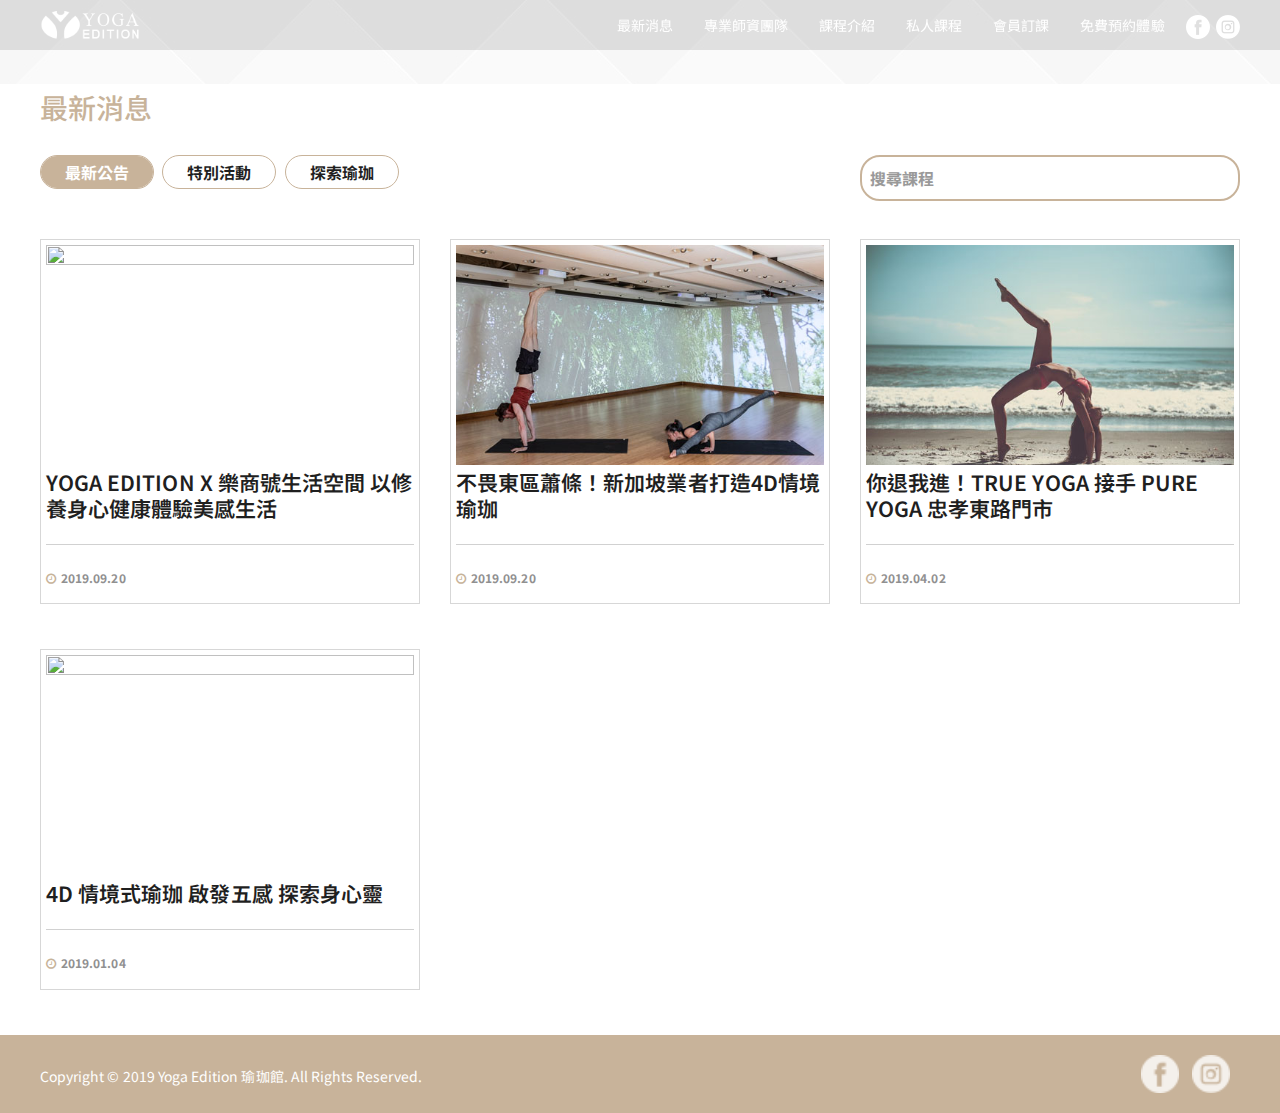
==== news/list/index.html @ 35616627 "fix search bar" ====
<!DOCTYPE html>
<html lang="en-US">
<head>
    <meta http-equiv="Content-Type" content="text/html; charset=UTF-8" />
    <meta name="viewport" content="width=device-width, initial-scale=1, maximum-scale=1, user-scalable=0" />

    <meta property="og:url" content="http://www.truespa.com.tw/News/Detail/1" />
    <meta property="og:type" content="website" />
    <meta property="og:title" content="YOGA EDITION X 樂商號生活空間 以修養身心健康體驗美感生活" />
    <meta property="og:description" />
    <meta property="og:image" content="http://www.truespa.com.tw/Content/images//news/2019121817482008066.jpg" />


    <title>Yoga Edition 瑜珈館</title>
    <link rel="shortcut icon" href="/Content/images//sys/2019110101322596518.png">
    <link href="https://fonts.googleapis.com/css?family=Noto+Sans+TC&display=swap&subset=chinese-traditional" rel="stylesheet">
    <link rel='stylesheet' href='/css/settings.css' type='text/css' media='all' />
    <link rel='stylesheet' href='/css/font-awesome.min.css' type='text/css' media='all' />
    <link rel='stylesheet' href='http://fonts.googleapis.com/css?family=Muli' type='text/css' media='all' />
    <link rel='stylesheet' href='http://fonts.googleapis.com/css?family=Montserrat' type='text/css' media='all' />
    <link rel='stylesheet' href='/css/elegant-icon.css' type='text/css' media='all' />
    <link rel='stylesheet' href='/css/section.css' type='text/css' media='all' />
    <link rel='stylesheet' href='/css/style.css' type='text/css' media='all' />

    <link href="/css/yago.css" rel="stylesheet" />
    <link rel='stylesheet' href='/css/shop.css' type='text/css' media='all' />
    <link rel='stylesheet' href='/css/preloader.css' type='text/css' media='all' />
    <link rel='stylesheet' href='/css/magnific-popup.css' type='text/css' media='all' />
    <link rel='stylesheet' href='/css/skin-selector.css' type='text/css' media='all' />

    <link rel='stylesheet' href='/css/style3.css' type='text/css' media='all' />

    

    <!-- HTML5 Shim and Respond.js IE8 support of HTML5 elements and media queries -->
    <!-- WARNING: Respond.js doesn't work if you view the page via file:// -->
    <!--[if lt IE 9]>
        <script src="https://oss.maxcdn.com/html5shiv/3.7.2/html5shiv.min.js"></script>
        <script src="https://oss.maxcdn.com/respond/1.4.2/respond.min.js"></script>
    <![endif]-->

    <script src="/Scripts/jquery-3.4.1.min.js"></script>
</head>

<body data-spy="scroll">

    <div id="preloader">
        <img class="preloader__logo" src="/Content/images//sys/logo.png" alt="" />
        <div class="preloader__progress">
            <svg width="60px" height="60px" viewBox="0 0 80 80" xmlns="http://www.w3.org/2000/svg">
                <path class="preloader__progress-circlebg" fill="none" stroke="#dddddd" stroke-width="4" stroke-linecap="round" d="M40,10C57.351,10,71,23.649,71,40.5S57.351,71,40.5,71 S10,57.351,10,40.5S23.649,10,40.5,10z" />
                <path id='preloader__progress-circle' fill="none" stroke="#C7B399" stroke-width="4" stroke-linecap="round" stroke-dashoffset="192.61" stroke-dasharray="192.61 192.61" d="M40,10C57.351,10,71,23.649,71,40.5S57.351,71,40.5,71 S10,57.351,10,40.5S23.649,10,40.5,10z" />
            </svg>
        </div>
    </div>



    <div id="wrapper" class="wide-wrap">
        <header id="header" class="header-container header-type-classic header-navbar-classic header-absolute header-transparent" style="">
            <div class="navbar-container">
                <div class="navbar navbar-default navbar-scroll-fixed">
                    <div class="navbar-default-wrap">
                        <div class="container">
                            <div class="navbar-wrap">
                                <div class="navbar-header">
                                    <button data-target=".primary-navbar-collapse" data-toggle="collapse" type="button" class="navbar-toggle" style="margin-top: 10px;margin-bottom:auto">
                                        <span class="sr-only">Toggle navigation</span>
                                        <span class="icon-bar bar-top"></span>
                                        <span class="icon-bar bar-middle"></span>
                                        <span class="icon-bar bar-bottom"></span>
                                    </button>

                                    <a class="navbar-brand" href="/">
                                        <img class="logo" src="/images/logo-white-small.png">
                                        <img class="logo-fixed" src="/images/logo-fixed.png">
                                        <img class="logo-mobile" src="/Content/images//sys/logo.png">
                                    </a>
                                </div>
                                <nav class="collapse navbar-collapse primary-navbar-collapse">
                                    <ul class="nav navbar-nav primary-nav">

                                                <li class="menu-item-has-children dropdown ">
                                                    <a alt="最新消息" class="dropdown-hover active">
                                                        <span class="underline">最新消息</span>

                                                            <span class="caret"></span>

                                                    </a>

                                                        <ul class="dropdown-menu">

                                                                <li>
                                                                    <a class="active" alt="最新公告" href="/News/List/54">最新公告</a>
                                                                </li>
                                                                <li>
                                                                    <a class="" alt="特別活動" href="/News/List/55">特別活動</a>
                                                                </li>
                                                                <li>
                                                                    <a class="" alt="探索瑜珈" href="/News/List/56">探索瑜珈</a>
                                                                </li>

                                                        </ul>


                                                </li>
                                                <li class="menu-item-has-children dropdown ">
                                                    <a alt="專業師資團隊" href="/Author/List" class="dropdown-hover ">
                                                        <span class="underline">專業師資團隊</span>


                                                    </a>



                                                </li>
                                                <li class="menu-item-has-children dropdown ">
                                                    <a alt="課程介紹" class="dropdown-hover ">
                                                        <span class="underline">課程介紹</span>

                                                            <span class="caret"></span>

                                                    </a>

                                                        <ul class="dropdown-menu">

                                                                <li>
                                                                    <a class="" alt="課程總覽" href="/Home/Course">課程總覽</a>
                                                                </li>
                                                                <li>
                                                                    <a class="" alt="課程內容" href="/Course/List">課程內容</a>
                                                                </li>
                                                                <li>
                                                                    <a class="" alt="課程表" href="/Home/Class">課程表</a>
                                                                </li>
                                                                <li>
                                                                    <a class="" alt="預約教學" href="/Home/Reservation">預約教學</a>
                                                                </li>
                                                                <li>
                                                                    <a class="" alt="Q&amp;A" href="/Home/QA">Q&amp;A</a>
                                                                </li>

                                                        </ul>


                                                </li>
                                                <li class="menu-item-has-children dropdown ">
                                                    <a alt="私人課程" class="dropdown-hover ">
                                                        <span class="underline">私人課程</span>

                                                            <span class="caret"></span>

                                                    </a>

                                                        <ul class="dropdown-menu">

                                                                <li>
                                                                    <a class="" alt="一對一私人課程" href="/Activity/List/58">一對一私人課程</a>
                                                                </li>
                                                                <li>
                                                                    <a class="" alt="主題小團課" href="/Activity/List/59">主題小團課</a>
                                                                </li>

                                                        </ul>


                                                </li>
                                                <li class="menu-item-has-children dropdown ">
                                                    <a alt="會員訂課" href="https://www.trueclassbooking.com.tw/member/login.aspx" class="dropdown-hover ">
                                                        <span class="underline">會員訂課</span>


                                                    </a>



                                                </li>
                                                <li class="menu-item-has-children dropdown ">
                                                    <a alt="免費預約體驗" href="/Home/Contact" class="dropdown-hover ">
                                                        <span class="underline">免費預約體驗</span>


                                                    </a>



                                                </li>


                                        <li class="hidden-xs">
                                            <a href="https://www.facebook.com/YOGAEDITION.taiwan/" title="Facebook" target="_blank">
                                                <div class="icondiv">
                                                    <img id="fb_icon" src="/images/fb-icon.png" />

                                                    <span>
                                                        <img src="/images/fb-icon-hover.png" />
                                                    </span>
                                                </div>

                                            </a>

                                        </li>


                                        <li class="hidden-xs">

                                            <a href="https://www.instagram.com/yoga.edition/?hl=zh-tw" target="_blank">
                                                <div class="icondiv">
                                                    <img id="ig_icon" src="/images/ig-icon.png" />

                                                    <span>
                                                        <img src="/images/ig-icon-hover.png" />
                                                    </span>
                                                </div>
                                            </a>
                                        </li>


                                    </ul>
                                </nav>
                            </div>
                        </div>
                    </div>

                </div>
            </div>
        </header>

            <div class="heading-container  heading-mobile" style="height:auto;">
                <div class="heading-standar">
                    <div class="heading-wrap">
                        <div class="container">
                            <div class="page-title">
                                <h1></h1>
                            </div>
                        </div>
                        <div class="page-breadcrumb" style="padding:0px 0">
                            <div class="container">
                                
                            </div>
                        </div>
                    </div>
                </div>
            </div>



        

<style>
    .posts .entry-title {
        font-size: 1.5em;
    }
</style>

<div class="content-container no-padding">
    <div class="container">
        <div class="row">
            <div class="main-wrap">
                <div class="main-content">
                    <div class="portfolio portfolio-style-one masonry gap" data-paginate="no" data-layout="masonry" data-masonry-column="3">

                        <div class="container">
                            <div class="row">
                                <div class="column col-md-12">
                                    <p class="class-p"> 最新消息</p>
                                </div>
                            </div>
                        </div>

                        
                        <div class="portfolio-filter row">
                            <div class="column col-md-8">
                                <div class="filter-action filter-action-center no-sorting">
                                    <ul data-filter-key="filter">
                                        <li>
                                            <a href="javascript:void(0);" data-id="54" data-click="gid" class="selected">最新公告</a>
                                        </li>
                                        <li>
                                            <a href="javascript:void(0);" data-id="55" data-click="gid">特別活動</a>
                                        </li>
                                        <li>
                                            <a href="javascript:void(0);" data-id="56" data-click="gid">探索瑜珈</a>
                                        </li>

                                    </ul>
                                </div>
                            </div>
                            <div class="column col-md-4">
                                <form>
                                    <input name="kw" type="search" class="class-search" style="width:100%" placeholder="搜尋課程" autocomplete="off" />
                                </form>
                            </div>
                        </div>


                        <div class="container">

                            
                            <div class="posts">
                                <div class="posts-wrap posts-layout-grid">



                                    <div class="row" id="loadPage">


                                    

                                        <article class="col-md-4 col-sm-6 hentry">
                                            <div class="hentry-wrap news-list">
                                                <div class="entry-featured news-line ">
                                                    <a href="/News/Detail/1">
                                                        <img width="500" height="300" src="/Content/images//news/2019121817482008066.jpg" alt="">
                                                    </a>
                                                </div>
                                                <div class="entry-info news-line">
                                                    <div class="entry-header">
                                                        <h2 class="entry-title">
                                                            <a href="/News/Detail/1">YOGA EDITION X 樂商號生活空間 以修養身心健康體驗美感生活</a>
                                                        </h2>
                                                        <hr>
                                                        <div class="entry-meta">

                                                            <span class="meta-date">
                                                                <time datetime="2019.09.20"><i class="fa fa-clock-o"></i>2019.09.20</time>
                                                            </span>

                                                        </div>
                                                    </div>

                                                </div>
                                            </div>
                                        </article>

                                    

                                        <article class="col-md-4 col-sm-6 hentry">
                                            <div class="hentry-wrap news-list">
                                                <div class="entry-featured news-line ">
                                                    <a href="/News/Detail/2">
                                                        <img width="500" height="300" src="/Content/images//news/2019101607471816914.jpg" alt="">
                                                    </a>
                                                </div>
                                                <div class="entry-info news-line">
                                                    <div class="entry-header">
                                                        <h2 class="entry-title">
                                                            <a href="/News/Detail/2">不畏東區蕭條！新加坡業者打造4D情境瑜珈</a>
                                                        </h2>
                                                        <hr>
                                                        <div class="entry-meta">

                                                            <span class="meta-date">
                                                                <time datetime="2019.09.20"><i class="fa fa-clock-o"></i>2019.09.20</time>
                                                            </span>

                                                        </div>
                                                    </div>

                                                </div>
                                            </div>
                                        </article>

                                    

                                        <article class="col-md-4 col-sm-6 hentry">
                                            <div class="hentry-wrap news-list">
                                                <div class="entry-featured news-line ">
                                                    <a href="/News/Detail/3">
                                                        <img width="500" height="300" src="/Content/images//news/2019101607474453611.jpg" alt="">
                                                    </a>
                                                </div>
                                                <div class="entry-info news-line">
                                                    <div class="entry-header">
                                                        <h2 class="entry-title">
                                                            <a href="/News/Detail/3">你退我進！TRUE YOGA 接手 PURE YOGA 忠孝東路門市</a>
                                                        </h2>
                                                        <hr>
                                                        <div class="entry-meta">

                                                            <span class="meta-date">
                                                                <time datetime="2019.04.02"><i class="fa fa-clock-o"></i>2019.04.02</time>
                                                            </span>

                                                        </div>
                                                    </div>

                                                </div>
                                            </div>
                                        </article>

                                    

                                        <article class="col-md-4 col-sm-6 hentry">
                                            <div class="hentry-wrap news-list">
                                                <div class="entry-featured news-line ">
                                                    <a href="/News/Detail/5">
                                                        <img width="500" height="300" src="/Content/images//news/2019103121463042236.jpg" alt="">
                                                    </a>
                                                </div>
                                                <div class="entry-info news-line">
                                                    <div class="entry-header">
                                                        <h2 class="entry-title">
                                                            <a href="/News/Detail/5">4D 情境式瑜珈 啟發五感 探索身心靈</a>
                                                        </h2>
                                                        <hr>
                                                        <div class="entry-meta">

                                                            <span class="meta-date">
                                                                <time datetime="2019.01.04"><i class="fa fa-clock-o"></i>2019.01.04</time>
                                                            </span>

                                                        </div>
                                                    </div>

                                                </div>
                                            </div>
                                        </article>

                                    </div>

                                    <div id="template" style="display:none;">

                                        <article class="col-md-4 col-sm-6 hentry">
                                            <div class="hentry-wrap news-list">
                                                <div class="entry-featured news-line ">
                                                    <a href="{url}">
                                                        <img width="500" height="300" src="{img}" alt="">
                                                    </a>
                                                </div>
                                                <div class="entry-info news-line">
                                                    <div class="entry-header">
                                                        <h2 class="entry-title">
                                                            <a href="{url}">{title}</a>
                                                        </h2>
                                                        <hr>
                                                        <div class="entry-meta">

                                                            <span class="meta-date">
                                                                <time datetime="{date}"><i class="fa fa-clock-o"></i>{date}</time>
                                                            </span>

                                                        </div>
                                                    </div>

                                                </div>
                                            </div>
                                        </article>

                                    </div>


                                </div>


                            </div>
                        </div>


                    </div>
                </div>
            </div>
        </div>
    </div>
</div>

<script>
    var page = 0;
    var gid = '54';
    var kw = '';

    $('a[data-click]').on('click', function () {

        var id = $(this).attr('data-id');
        var click = $(this).attr('data-click');


        switch (click) { case 'gid': gid = id; break; default: return false; }

        page = 0;
        $('#loadPage').html('');
        LoadNext();

        //$('a[data-name=' + name + ']').removeClass("active");
        //$(this).addClass('active');

    })

    $('input[name="kw"]').keyup(function ()
    {
        kw = $(this).val();

        page = 0;
        $('#loadPage').html('');
        LoadNext();

    })


    $(function () {


        if (gid) {
            $('[data-id=' + gid + ']').addClass('selected');
        }

        LoadNext();
    })

    $(window).scroll(function () {
        var h = $(document).height() - $(window).scrollTop() - $(window).height();
        if (h < 300) { LoadNext(); }
    });




    function LoadNext() {
        page++;

        $.post('/News/List/54', { page: page, id: gid, kw : kw }, function (result) {

            var temp = $('#template').html();

            var num = result.num;
            if (num > 0) {

                var data = result.data;
                for (var item in data) {



                    var html = temp;

                    html = html.replace(/{url}/g, data[item].URL);
                    html = html.replace(/{title}/g, data[item].title);
                    html = html.replace(/{img}/g, data[item].img);
                    html = html.replace(/{date}/g, data[item].DATE);

                    $('#loadPage').append(html);
                }
            }

        })
    }

</script>


            <footer id="footer" class="footer">
                <div class="footer-info">
                    <div class="container">
                        <div class="footer-info-wrap">
                            <div class="row">

                                <div class="col-sm-9 hidden-xs">
                                    <div class="copyright">Copyright &#169; 2019 Yoga Edition 瑜珈館. All Rights Reserved.</div>
                                </div>


                                <div class="col-xs-12 hidden-sm hidden-md hidden-lg">
                                    <div class="copyright">Copyright &#169; 2019 Yoga Edition 瑜珈館<br />All Rights Reserved.</div>
                                </div>

                                <div class="col-sm-3">
                                    <div class="footer-info-text text-right">
    
                                        <div class="social-widget-wrap social-widget-outlined">
                                            <a href="https://www.facebook.com/YOGAEDITION.taiwan/" title="Facebook" target="_blank">
                                                <img src="/images/fb-icon.png" />
                                            </a>
    
                                            <a href="https://www.instagram.com/yoga.edition/?hl=zh-tw" title="Instagram" target="_blank">
                                                <img src="/images/ig-icon.png" />
                                            </a>
    
                                        </div>
    
                                    </div>
                                </div>
                            </div>
                        </div>
                    </div>
                </div>
            </footer>
    </div>

    <a href="#" class="go-to-top"><i class="fa fa-angle-up"></i></a>

    <div class="sitesao-preview__loading">
        <div class="sitesao-preview__loading__animation"><i></i><i></i><i></i><i></i></div>
    </div>

    <script type='text/javascript' src='/js/libs/jquery.js'></script>
    <script type='text/javascript' src='/js/libs/jquery-migrate.min.js'></script>
    <script type='text/javascript' src='/js/libs/jquery.themepunch.tools.min.js'></script>
    <script type='text/javascript' src='/js/libs/jquery.themepunch.revolution.min.js'></script>
    <script type='text/javascript' src='/js/libs/preloader.min.js'></script>

    <script type='text/javascript' src='/js/libs/easing.min.js'></script>
    <script type='text/javascript' src='/js/libs/imagesloaded.pkgd.min.js'></script>
    <script type='text/javascript' src='/js/libs/bootstrap.min.js'></script>
    <script type='text/javascript' src='/js/libs/superfish-1.7.4.min.js'></script>
    <script type='text/javascript' src='/js/libs/jquery.appear.min.js'></script>

    <script type='text/javascript' src='/js/libs/jquery.touchSwipe.min.js'></script>
    <script type='text/javascript' src='/js/libs/jquery.carouFredSel.min.js'></script>
    <script type='text/javascript' src='/js/libs/isotope.pkgd.min.js'></script>
    <script type='text/javascript' src='/js/libs/jquery.magnific-popup.min.js'></script>
    <script type='text/javascript' src='/js/libs/jquery.countTo.min.js'></script>

    <script type='text/javascript' src='/js/skin-selector.js'></script>

    <script type='text/javascript' src='/js/script.js'></script>
    <script type="text/javascript">
        /******************************************
           -  PREPARE PLACEHOLDER FOR SLIDER   -
        ******************************************/

        var setREVStartSize = function () {
            var tpopt = new Object();
            tpopt.startwidth = 1170;
            tpopt.startheight = 500;
            tpopt.container = jQuery('#revslider');
            tpopt.fullScreen = "on";
            tpopt.forceFullWidth = "on";

            tpopt.container.closest(".rev_slider_wrapper").css({ height: tpopt.container.height() }); tpopt.width = parseInt(tpopt.container.width(), 0); tpopt.height = parseInt(tpopt.container.height(), 0); tpopt.bw = tpopt.width / tpopt.startwidth; tpopt.bh = tpopt.height / tpopt.startheight; if (tpopt.bh > tpopt.bw) tpopt.bh = tpopt.bw; if (tpopt.bh < tpopt.bw) tpopt.bw = tpopt.bh; if (tpopt.bw < tpopt.bh) tpopt.bh = tpopt.bw; if (tpopt.bh > 1) { tpopt.bw = 1; tpopt.bh = 1 } if (tpopt.bw > 1) { tpopt.bw = 1; tpopt.bh = 1 } tpopt.height = Math.round(tpopt.startheight * (tpopt.width / tpopt.startwidth)); if (tpopt.height > tpopt.startheight && tpopt.autoHeight != "on") tpopt.height = tpopt.startheight; if (tpopt.fullScreen == "on") { tpopt.height = tpopt.bw * tpopt.startheight; var cow = tpopt.container.parent().width(); var coh = jQuery(window).height(); if (tpopt.fullScreenOffsetContainer != undefined) { try { var offcontainers = tpopt.fullScreenOffsetContainer.split(","); jQuery.each(offcontainers, function (e, t) { coh = coh - jQuery(t).outerHeight(true); if (coh < tpopt.minFullScreenHeight) coh = tpopt.minFullScreenHeight }) } catch (e) { } } tpopt.container.parent().height(coh); tpopt.container.height(coh); tpopt.container.closest(".rev_slider_wrapper").height(coh); tpopt.container.closest(".forcefullwidth_wrapper_tp_banner").find(".tp-fullwidth-forcer").height(coh); tpopt.container.css({ height: "100%" }); tpopt.height = coh; } else { tpopt.container.height(tpopt.height); tpopt.container.closest(".rev_slider_wrapper").height(tpopt.height); tpopt.container.closest(".forcefullwidth_wrapper_tp_banner").find(".tp-fullwidth-forcer").height(tpopt.height); }
        };

        /* CALL PLACEHOLDER */
        setREVStartSize();


        var tpj = jQuery;
        tpj.noConflict();
        var revapi9;

        tpj(document).ready(function () {

            if (tpj('#revslider').revolution == undefined) {

                revslider_showDoubleJqueryError('#revslider');
            } else {

                revapi9 = tpj('#revslider').show().revolution(
                    {
                        dottedOverlay: "none",
                        delay: 10000,
                        startwidth: 1170,
                        startheight: 500,
                        hideThumbs: 200,

                        thumbWidth: 100,
                        thumbHeight: 50,
                        thumbAmount: 2,


                        simplifyAll: "off",

                        navigationType: "bullet",
                        navigationArrows: "solo",
                        navigationStyle: "preview5",

                        touchenabled: "on",
                        onHoverStop: "off",
                        nextSlideOnWindowFocus: "off",

                        swipe_threshold: 0.7,
                        swipe_min_touches: 1,
                        drag_block_vertical: false,

                        parallax: "mouse",
                        parallaxBgFreeze: "on",
                        parallaxLevels: [7, 4, 3, 2, 5, 4, 3, 2, 1, 0],


                        keyboardNavigation: "off",

                        navigationHAlign: "center",
                        navigationVAlign: "bottom",
                        navigationHOffset: 0,
                        navigationVOffset: 20,

                        soloArrowLeftHalign: "left",
                        soloArrowLeftValign: "center",
                        soloArrowLeftHOffset: 20,
                        soloArrowLeftVOffset: 0,

                        soloArrowRightHalign: "right",
                        soloArrowRightValign: "center",
                        soloArrowRightHOffset: 20,
                        soloArrowRightVOffset: 0,

                        shadow: 0,
                        fullWidth: "off",
                        fullScreen: "on",

                        spinner: "spinner3",

                        stopLoop: "off",
                        stopAfterLoops: -1,
                        stopAtSlide: -1,

                        shuffle: "off",


                        //forceFullWidth: "on",
                        fullScreenAlignForce: "off",
                        minFullScreenHeight: "400",

                        hideThumbsOnMobile: "off",
                        hideNavDelayOnMobile: 1500,
                        hideBulletsOnMobile: "off",
                        hideArrowsOnMobile: "off",
                        hideThumbsUnderResolution: 0,

                        fullScreenOffsetContainer: ".headerwrap, .headertopwrap",
                        fullScreenOffset: "",
                        hideSliderAtLimit: 0,
                        hideCaptionAtLimit: 0,
                        hideAllCaptionAtLilmit: 0,
                        startWithSlide: 0
                    });



            }
        });   /*ready*/
    </script>



</body>
</html>
---- css/settings.css ----
/*-----------------------------------------------------------------------------

	-	Revolution Slider 4.1 Captions -

		Screen Stylesheet

version:   	1.4.5
date:      	27/11/13
author:		themepunch
email:     	info@themepunch.com
website:   	http://www.themepunch.com
-----------------------------------------------------------------------------*/
.W100 {
    width: 100%;
}

.W50 {
    width: 50%;
    display: inline-block;
}

.W1200 {
    max-width: 1200px;
    width: 100%;
    margin-left: auto;
    margin-right: auto;
}

.W1000 {
    max-width: 1000px;
    width: 100%;
    margin-left: auto;
    margin-right: auto;
}

.f_gold {
    color: #c9b39a;
}

.f_grey {
    color: #9e9e9e;
}

.f_purple {
    color: #a880a2;
}

.f_white {
    color: #fff;
}

.f14 {
    font-size: 14px;
}

.f16 {
    font-size: 16px;
}

.f18 {
    font-size: 18px !important;
}

.f24 {
    font-size: 24px;
}

.f40 {
    font-size: 40px;
}

.poF {
    position: fixed;
}

.tr {
    margin-bottom: 20px;
}

.tr .th{
    width: 120px;
    display: inline-block;
}

.tr .td{
    width: calc(100% - 140px);
    display: inline-block;
}

.t_center {
    text-align: center;
}

.t_left {
    text-align: left;
}

.pc{
    display: inline-block;
}

.mb{
    display: none;
}

.pb20 {
    padding-bottom: 20px;
}

.subTitle {
    color: #c9b39a;
    line-height: 25px;
    font-size: 23px;
    padding-bottom: 10px;
}

.subTitle:before {
    content: '';
    display: inline-block;
    width: 4px;
    height: 25px;
    background-color: #c9b39a;
    float: left;
    margin-right: 10px;
    letter-spacing: 1px;
}

@media (max-width: 768px) {
    

}

@media (max-width: 599px) {
    .f14 {
        font-size: 14px;
    }
    
    .f18 {
        font-size: 16px !important;
    }
    
    .f24 {
        font-size: 20px;
    }
    
    .f40 {
        font-size: 22px;
    }
    .tr .th{
        width: 100px;
        display: inline-block;
    }
    
    .tr .td{
        width: calc(100% - 105px);
        display: inline-block;
    }
    .pc{
        display: none;
    }
    
    .mb{
        display: inline-block;
    }
}

/*************************
	-	CAPTIONS	-
**************************/

.tp-static-layers {
    position: absolute;
    z-index: 505;
    top: 0px;
    left: 0px
}

.tp-hide-revslider, .tp-caption.tp-hidden-caption {
    visibility: hidden !important;
    display: none !important
}


.tp-caption {
    z-index: 1;
    white-space: nowrap
}

.tp-caption-demo .tp-caption {
    position: relative !important;
    display: inline-block;
    margin-bottom: 10px;
    margin-right: 20px !important
}


.tp-caption.whitedivider3px {
    color: #000000;
    text-shadow: none;
    background-color: rgb(255, 255, 255);
    background-color: rgba(255, 255, 255, 1);
    text-decoration: none;
    min-width: 408px;
    min-height: 3px;
    background-position: initial initial;
    background-repeat: initial initial;
    border-width: 0px;
    border-color: #000000;
    border-style: none;
}


.tp-caption.finewide_large_white {
    color: #ffffff;
    text-shadow: none;
    font-size: 60px;
    line-height: 60px;
    font-weight: 300;
    font-family: 'Noto Sans TC', sans-serif;
    background-color: transparent;
    text-decoration: none;
    text-transform: uppercase;
    letter-spacing: 8px;
    border-width: 0px;
    border-color: rgb(0, 0, 0);
    border-style: none;
}

.tp-caption.whitedivider3px {
    color: #000000;
    text-shadow: none;
    background-color: rgb(255, 255, 255);
    background-color: rgba(255, 255, 255, 1);
    text-decoration: none;
    font-size: 0px;
    line-height: 0;
    min-width: 468px;
    min-height: 3px;
    border-width: 0px;
    border-color: rgb(0, 0, 0);
    border-style: none;
}

.tp-caption.finewide_medium_white {
    color: #ffffff;
    text-shadow: none;
    font-size: 37px;
    line-height: 37px;
    font-weight: 300;
    font-family: 'Noto Sans TC', sans-serif;
    background-color: transparent;
    text-decoration: none;
    text-transform: uppercase;
    letter-spacing: 5px;
    border-width: 0px;
    border-color: rgb(0, 0, 0);
    border-style: none;
}

.tp-caption.boldwide_small_white {
    font-size: 25px;
    line-height: 25px;
    font-weight: 800;
    font-family: 'Noto Sans TC', sans-serif;
    color: rgb(255, 255, 255);
    text-decoration: none;
    background-color: transparent;
    text-shadow: none;
    text-transform: uppercase;
    letter-spacing: 5px;
    border-width: 0px;
    border-color: rgb(0, 0, 0);
    border-style: none;
}

.tp-caption.whitedivider3px_vertical {
    color: #000000;
    text-shadow: none;
    background-color: rgb(255, 255, 255);
    background-color: rgba(255, 255, 255, 1);
    text-decoration: none;
    font-size: 0px;
    line-height: 0;
    min-width: 3px;
    min-height: 130px;
    border-width: 0px;
    border-color: rgb(0, 0, 0);
    border-style: none;
}

.tp-caption.finewide_small_white {
    color: #ffffff;
    text-shadow: none;
    font-size: 25px;
    line-height: 25px;
    font-weight: 300;
    font-family: 'Noto Sans TC', sans-serif;
    background-color: transparent;
    text-decoration: none;
    text-transform: uppercase;
    letter-spacing: 5px;
    border-width: 0px;
    border-color: rgb(0, 0, 0);
    border-style: none;
}

.tp-caption.finewide_verysmall_white_mw {
    font-size: 13px;
    line-height: 25px;
    font-weight: 400;
    font-family: 'Noto Sans TC', sans-serif;
    color: #ffffff;
    text-decoration: none;
    background-color: transparent;
    text-shadow: none;
    text-transform: uppercase;
    letter-spacing: 5px;
    max-width: 470px;
    white-space: normal !important;
    border-width: 0px;
    border-color: rgb(0, 0, 0);
    border-style: none;
}

.tp-caption.lightgrey_divider {
    text-decoration: none;
    background-color: rgb(235, 235, 235);
    background-color: rgba(235, 235, 235, 1);
    width: 370px;
    height: 3px;
    background-position: initial initial;
    background-repeat: initial initial;
    border-width: 0px;
    border-color: rgb(34, 34, 34);
    border-style: none;
}

.tp-caption.finewide_large_white {
    color: #FFF;
    text-shadow: none;
    font-size: 60px;
    line-height: 60px;
    font-weight: 300;
    font-family: 'Noto Sans TC', sans-serif;
    background-color: rgba(0, 0, 0, 0);
    text-decoration: none;
    text-transform: uppercase;
    letter-spacing: 8px;
    border-width: 0px;
    border-color: #000;
    border-style: none;
}

.tp-caption.finewide_medium_white {
    color: #FFF;
    text-shadow: none;
    font-size: 34px;
    line-height: 34px;
    font-weight: 300;
    font-family: 'Noto Sans TC', sans-serif;
    background-color: rgba(0, 0, 0, 0);
    text-decoration: none;
    text-transform: uppercase;
    letter-spacing: 5px;
    border-width: 0px;
    border-color: #000;
    border-style: none;
}

.tp-caption.huge_red {
    position: absolute;
    color: rgb(223,75,107);
    font-weight: 400;
    font-size: 150px;
    line-height: 130px;
    font-family: 'Noto Sans TC', sans-serif;
    margin: 0px;
    border-width: 0px;
    border-style: none;
    white-space: nowrap;
    background-color: rgb(45,49,54);
    padding: 0px;
}

.tp-caption.middle_yellow {
    position: absolute;
    color: rgb(251,213,114);
    font-weight: 600;
    font-size: 50px;
    line-height: 50px;
    font-family: 'Noto Sans TC', sans-serif;
    margin: 0px;
    border-width: 0px;
    border-style: none;
    white-space: nowrap;
}

.tp-caption.huge_thin_yellow {
    position: absolute;
    color: rgb(251,213,114);
    font-weight: 300;
    font-size: 90px;
    line-height: 90px;
    font-family: 'Noto Sans TC', sans-serif;
    margin: 0px;
    letter-spacing: 20px;
    border-width: 0px;
    border-style: none;
    white-space: nowrap;
}

.tp-caption.big_dark {
    position: absolute;
    color: #333;
    font-weight: 700;
    font-size: 70px;
    line-height: 70px;
    font-family: 'Noto Sans TC', sans-serif;
    margin: 0px;
    border-width: 0px;
    border-style: none;
    white-space: nowrap;
}

.tp-caption.medium_dark {
    position: absolute;
    color: #333;
    font-weight: 300;
    font-size: 40px;
    line-height: 40px;
    font-family: 'Noto Sans TC', sans-serif;
    margin: 0px;
    letter-spacing: 5px;
    border-width: 0px;
    border-style: none;
    white-space: nowrap;
}


.tp-caption.medium_grey {
    position: absolute;
    color: #fff;
    text-shadow: 0px 2px 5px rgba(0, 0, 0, 0.5);
    font-weight: 700;
    font-size: 20px;
    line-height: 20px;
    font-family: 'Noto Sans TC', sans-serif;
    padding: 2px 4px;
    margin: 0px;
    border-width: 0px;
    border-style: none;
    background-color: #888;
    white-space: nowrap;
}

.tp-caption.small_text {
    position: absolute;
    color: #fff;
    text-shadow: 0px 2px 5px rgba(0, 0, 0, 0.5);
    font-weight: 700;
    font-size: 14px;
    line-height: 20px;
    font-family: 'Noto Sans TC', sans-serif;
    margin: 0px;
    border-width: 0px;
    border-style: none;
    white-space: nowrap;
}

.tp-caption.medium_text {
    position: absolute;
    color: #fff;
    text-shadow: 0px 2px 5px rgba(0, 0, 0, 0.5);
    font-weight: 700;
    font-size: 20px;
    line-height: 20px;
    font-family: 'Noto Sans TC', sans-serif;
    margin: 0px;
    border-width: 0px;
    border-style: none;
    white-space: nowrap;
}


.tp-caption.large_bold_white_25 {
    font-size: 55px;
    line-height: 65px;
    font-weight: 700;
    font-family: 'Noto Sans TC', sans-serif;
    color: #fff;
    text-decoration: none;
    background-color: transparent;
    text-align: center;
    text-shadow: #000 0px 5px 10px;
    border-width: 0px;
    border-color: rgb(255, 255, 255);
    border-style: none;
}

.tp-caption.medium_text_shadow {
    font-size: 25px;
    line-height: 25px;
    font-weight: 600;
    font-family: 'Noto Sans TC', sans-serif;
    color: #fff;
    text-decoration: none;
    background-color: transparent;
    text-align: center;
    text-shadow: #000 0px 5px 10px;
    border-width: 0px;
    border-color: rgb(255, 255, 255);
    border-style: none;
}

.tp-caption.large_text {
    position: absolute;
    color: #fff;
    text-shadow: 0px 2px 5px rgba(0, 0, 0, 0.5);
    font-weight: 700;
    font-size: 40px;
    line-height: 40px;
    font-family: 'Noto Sans TC', sans-serif;
    margin: 0px;
    border-width: 0px;
    border-style: none;
    white-space: nowrap;
}

.tp-caption.medium_bold_grey {
    font-size: 30px;
    line-height: 30px;
    font-weight: 800;
    font-family: 'Noto Sans TC', sans-serif;
    color: rgb(102, 102, 102);
    text-decoration: none;
    background-color: transparent;
    text-shadow: none;
    margin: 0px;
    padding: 1px 4px 0px;
    border-width: 0px;
    border-color: rgb(255, 214, 88);
    border-style: none;
}

.tp-caption.very_large_text {
    position: absolute;
    color: #fff;
    text-shadow: 0px 2px 5px rgba(0, 0, 0, 0.5);
    font-weight: 700;
    font-size: 60px;
    line-height: 60px;
    font-family: 'Noto Sans TC', sans-serif;
    margin: 0px;
    border-width: 0px;
    border-style: none;
    white-space: nowrap;
    letter-spacing: -2px;
}

.tp-caption.very_big_white {
    position: absolute;
    color: #fff;
    text-shadow: none;
    font-weight: 800;
    font-size: 60px;
    line-height: 60px;
    font-family: 'Noto Sans TC', sans-serif;
    margin: 0px;
    border-width: 0px;
    border-style: none;
    white-space: nowrap;
    padding: 0px 4px;
    padding-top: 1px;
    background-color: #000;
}

.tp-caption.very_big_black {
    position: absolute;
    color: #000;
    text-shadow: none;
    font-weight: 700;
    font-size: 60px;
    line-height: 60px;
    font-family: 'Noto Sans TC', sans-serif;
    margin: 0px;
    border-width: 0px;
    border-style: none;
    white-space: nowrap;
    padding: 0px 4px;
    padding-top: 1px;
    background-color: #fff;
}

.tp-caption.modern_medium_fat {
    position: absolute;
    color: #000;
    text-shadow: none;
    font-weight: 800;
    font-size: 24px;
    line-height: 20px;
    font-family: 'Noto Sans TC', sans-serif;
    margin: 0px;
    border-width: 0px;
    border-style: none;
    white-space: nowrap;
}

.tp-caption.modern_medium_fat_white {
    position: absolute;
    color: #fff;
    text-shadow: none;
    font-weight: 800;
    font-size: 24px;
    line-height: 20px;
    font-family: 'Noto Sans TC', sans-serif;
    margin: 0px;
    border-width: 0px;
    border-style: none;
    white-space: nowrap;
}

.tp-caption.modern_medium_light {
    position: absolute;
    color: #000;
    text-shadow: none;
    font-weight: 300;
    font-size: 24px;
    line-height: 20px;
    font-family: 'Noto Sans TC', sans-serif;
    margin: 0px;
    border-width: 0px;
    border-style: none;
    white-space: nowrap;
}

.tp-caption.modern_big_bluebg {
    position: absolute;
    color: #fff;
    text-shadow: none;
    font-weight: 800;
    font-size: 30px;
    line-height: 36px;
    font-family: 'Noto Sans TC', sans-serif;
    padding: 3px 10px;
    margin: 0px;
    border-width: 0px;
    border-style: none;
    background-color: #4e5b6c;
    letter-spacing: 0;
}

.tp-caption.modern_big_redbg {
    position: absolute;
    color: #fff;
    text-shadow: none;
    font-weight: 300;
    font-size: 30px;
    line-height: 36px;
    font-family: 'Noto Sans TC', sans-serif;
    padding: 3px 10px;
    padding-top: 1px;
    margin: 0px;
    border-width: 0px;
    border-style: none;
    background-color: #de543e;
    letter-spacing: 0;
}

.tp-caption.modern_small_text_dark {
    position: absolute;
    color: #555;
    text-shadow: none;
    font-size: 14px;
    line-height: 22px;
    font-family: 'Noto Sans TC', sans-serif;
    margin: 0px;
    border-width: 0px;
    border-style: none;
    white-space: nowrap;
}

.tp-caption.boxshadow {
    -moz-box-shadow: 0px 0px 20px rgba(0, 0, 0, 0.5);
    -webkit-box-shadow: 0px 0px 20px rgba(0, 0, 0, 0.5);
    box-shadow: 0px 0px 20px rgba(0, 0, 0, 0.5);
}

.tp-caption.black {
    color: #000;
    text-shadow: none;
}

.tp-caption.noshadow {
    text-shadow: none;
}

.tp-caption a {
    color: #ff7302;
    text-shadow: none;
    -webkit-transition: all 0.2s ease-out;
    -moz-transition: all 0.2s ease-out;
    -o-transition: all 0.2s ease-out;
    -ms-transition: all 0.2s ease-out;
}

    .tp-caption a:hover {
        color: #ffa902;
    }

.tp-caption.thinheadline_dark {
    position: absolute;
    color: rgba(0,0,0,0.85);
    text-shadow: none;
    font-weight: 300;
    font-size: 30px;
    line-height: 30px;
    font-family: 'Noto Sans TC', sans-serif;
    background-color: transparent;
}

.tp-caption.thintext_dark {
    position: absolute;
    color: rgba(0,0,0,0.85);
    text-shadow: none;
    font-weight: 300;
    font-size: 16px;
    line-height: 26px;
    font-family: 'Noto Sans TC', sans-serif;
    background-color: transparent;
}

.tp-caption.medium_bg_red a {
    color: #fff;
    text-decoration: none;
}

    .tp-caption.medium_bg_red a:hover {
        color: #fff;
        text-decoration: underline;
    }

.tp-caption.smoothcircle {
    font-size: 30px;
    line-height: 75px;
    font-weight: 800;
    font-family: 'Noto Sans TC', sans-serif;
    color: rgb(255, 255, 255);
    text-decoration: none;
    background-color: rgb(0, 0, 0);
    background-color: rgba(0, 0, 0, 0.498039);
    padding: 50px 25px;
    text-align: center;
    border-radius: 500px 500px 500px 500px;
    border-width: 0px;
    border-color: rgb(0, 0, 0);
    border-style: none;
}

.tp-caption.largeblackbg {
    font-size: 50px;
    line-height: 70px;
    font-weight: 300;
    font-family: 'Noto Sans TC', sans-serif;
    color: rgb(255, 255, 255);
    text-decoration: none;
    background-color: rgb(0, 0, 0);
    padding: 0px 20px 5px;
    text-shadow: none;
    border-width: 0px;
    border-color: rgb(255, 255, 255);
    border-style: none;
}

.tp-caption.largepinkbg {
    position: absolute;
    color: #fff;
    text-shadow: none;
    font-weight: 300;
    font-size: 50px;
    line-height: 70px;
    font-family: 'Noto Sans TC', sans-serif;
    background-color: #db4360;
    padding: 0px 20px;
    -webkit-border-radius: 0px;
    -moz-border-radius: 0px;
    border-radius: 0px;
}

.tp-caption.largewhitebg {
    position: absolute;
    color: #000;
    text-shadow: none;
    font-weight: 300;
    font-size: 50px;
    line-height: 70px;
    font-family: 'Noto Sans TC', sans-serif;
    background-color: #fff;
    padding: 0px 20px;
    -webkit-border-radius: 0px;
    -moz-border-radius: 0px;
    border-radius: 0px;
}

.tp-caption.largegreenbg {
    position: absolute;
    color: #fff;
    text-shadow: none;
    font-weight: 300;
    font-size: 50px;
    line-height: 70px;
    font-family: 'Noto Sans TC', sans-serif;
    background-color: #67ae73;
    padding: 0px 20px;
    -webkit-border-radius: 0px;
    -moz-border-radius: 0px;
    border-radius: 0px;
}

.tp-caption.excerpt {
    font-size: 36px;
    line-height: 36px;
    font-weight: 700;
    font-family: 'Noto Sans TC', sans-serif;
    color: #ffffff;
    text-decoration: none;
    background-color: rgba(0, 0, 0, 1);
    text-shadow: none;
    margin: 0px;
    letter-spacing: -1.5px;
    padding: 1px 4px 0px 4px;
    width: 150px;
    white-space: normal !important;
    height: auto;
    border-width: 0px;
    border-color: rgb(255, 255, 255);
    border-style: none;
}

.tp-caption.large_bold_grey {
    font-size: 60px;
    line-height: 60px;
    font-weight: 800;
    font-family: 'Noto Sans TC', sans-serif;
    color: rgb(102, 102, 102);
    text-decoration: none;
    background-color: transparent;
    text-shadow: none;
    margin: 0px;
    padding: 1px 4px 0px;
    border-width: 0px;
    border-color: rgb(255, 214, 88);
    border-style: none;
}

.tp-caption.medium_thin_grey {
    font-size: 34px;
    line-height: 30px;
    font-weight: 300;
    font-family: 'Noto Sans TC', sans-serif;
    color: rgb(102, 102, 102);
    text-decoration: none;
    background-color: transparent;
    padding: 1px 4px 0px;
    text-shadow: none;
    margin: 0px;
    border-width: 0px;
    border-color: rgb(255, 214, 88);
    border-style: none;
}

.tp-caption.small_thin_grey {
    font-size: 18px;
    line-height: 26px;
    font-weight: 300;
    font-family: 'Noto Sans TC', sans-serif;
    color: rgb(117, 117, 117);
    text-decoration: none;
    background-color: transparent;
    padding: 1px 4px 0px;
    text-shadow: none;
    margin: 0px;
    border-width: 0px;
    border-color: rgb(255, 214, 88);
    border-style: none;
}

.tp-caption.lightgrey_divider {
    text-decoration: none;
    background-color: rgba(235, 235, 235, 1);
    width: 370px;
    height: 3px;
    background-position: initial initial;
    background-repeat: initial initial;
    border-width: 0px;
    border-color: rgb(34, 34, 34);
    border-style: none;
}

.tp-caption.large_bold_darkblue {
    font-size: 58px;
    line-height: 60px;
    font-weight: 800;
    font-family: 'Noto Sans TC', sans-serif;
    color: rgb(52, 73, 94);
    text-decoration: none;
    background-color: transparent;
    border-width: 0px;
    border-color: rgb(255, 214, 88);
    border-style: none;
}

.tp-caption.medium_bg_darkblue {
    font-size: 20px;
    line-height: 20px;
    font-weight: 800;
    font-family: 'Noto Sans TC', sans-serif;
    color: rgb(255, 255, 255);
    text-decoration: none;
    background-color: rgb(52, 73, 94);
    padding: 10px;
    border-width: 0px;
    border-color: rgb(255, 214, 88);
    border-style: none;
}

.tp-caption.medium_bold_red {
    font-size: 24px;
    line-height: 30px;
    font-weight: 800;
    font-family: 'Noto Sans TC', sans-serif;
    color: rgb(227, 58, 12);
    text-decoration: none;
    background-color: transparent;
    padding: 0px;
    border-width: 0px;
    border-color: rgb(255, 214, 88);
    border-style: none;
}

.tp-caption.medium_light_red {
    font-size: 21px;
    line-height: 26px;
    font-weight: 300;
    font-family: 'Noto Sans TC', sans-serif;
    color: rgb(227, 58, 12);
    text-decoration: none;
    background-color: transparent;
    padding: 0px;
    border-width: 0px;
    border-color: rgb(255, 214, 88);
    border-style: none;
}

.tp-caption.medium_bg_red {
    font-size: 20px;
    line-height: 20px;
    font-weight: 800;
    font-family: 'Noto Sans TC', sans-serif;
    color: rgb(255, 255, 255);
    text-decoration: none;
    background-color: rgb(227, 58, 12);
    padding: 10px;
    border-width: 0px;
    border-color: rgb(255, 214, 88);
    border-style: none;
}

.tp-caption.medium_bold_orange {
    font-size: 24px;
    line-height: 30px;
    font-weight: 800;
    font-family: 'Noto Sans TC', sans-serif;
    color: rgb(243, 156, 18);
    text-decoration: none;
    background-color: transparent;
    border-width: 0px;
    border-color: rgb(255, 214, 88);
    border-style: none;
}

.tp-caption.medium_bg_orange {
    font-size: 20px;
    line-height: 20px;
    font-weight: 800;
    font-family: 'Noto Sans TC', sans-serif;
    color: rgb(255, 255, 255);
    text-decoration: none;
    background-color: rgb(243, 156, 18);
    padding: 10px;
    border-width: 0px;
    border-color: rgb(255, 214, 88);
    border-style: none;
}

.tp-caption.grassfloor {
    text-decoration: none;
    background-color: rgba(160, 179, 151, 1);
    width: 4000px;
    height: 150px;
    border-width: 0px;
    border-color: rgb(34, 34, 34);
    border-style: none;
}

.tp-caption.large_bold_white {
    font-size: 58px;
    line-height: 60px;
    font-weight: 800;
    font-family: 'Noto Sans TC', sans-serif;
    color: rgb(255, 255, 255);
    text-decoration: none;
    background-color: transparent;
    border-width: 0px;
    border-color: rgb(255, 214, 88);
    border-style: none;
}

.tp-caption.medium_light_white {
    font-size: 30px;
    line-height: 36px;
    font-weight: 300;
    font-family: 'Noto Sans TC', sans-serif;
    color: rgb(255, 255, 255);
    text-decoration: none;
    background-color: transparent;
    padding: 0px;
    border-width: 0px;
    border-color: rgb(255, 214, 88);
    border-style: none;
}

.tp-caption.mediumlarge_light_white {
    font-size: 34px;
    line-height: 40px;
    font-weight: 300;
    font-family: 'Noto Sans TC', sans-serif;
    color: rgb(255, 255, 255);
    text-decoration: none;
    background-color: transparent;
    padding: 0px;
    border-width: 0px;
    border-color: rgb(255, 214, 88);
    border-style: none;
}

.tp-caption.mediumlarge_light_white_center {
    font-size: 34px;
    line-height: 40px;
    font-weight: 300;
    font-family: 'Noto Sans TC', sans-serif;
    color: #ffffff;
    text-decoration: none;
    background-color: transparent;
    padding: 0px 0px 0px 0px;
    text-align: center;
    border-width: 0px;
    border-color: rgb(255, 214, 88);
    border-style: none;
}

.tp-caption.medium_bg_asbestos {
    font-size: 20px;
    line-height: 20px;
    font-weight: 800;
    font-family: 'Noto Sans TC', sans-serif;
    color: rgb(255, 255, 255);
    text-decoration: none;
    background-color: rgb(127, 140, 141);
    padding: 10px;
    border-width: 0px;
    border-color: rgb(255, 214, 88);
    border-style: none;
}

.tp-caption.medium_light_black {
    font-size: 30px;
    line-height: 36px;
    font-weight: 300;
    font-family: 'Noto Sans TC', sans-serif;
    color: rgb(0, 0, 0);
    text-decoration: none;
    background-color: transparent;
    padding: 0px;
    border-width: 0px;
    border-color: rgb(255, 214, 88);
    border-style: none;
}

.tp-caption.large_bold_black {
    font-size: 58px;
    line-height: 60px;
    font-weight: 800;
    font-family: 'Noto Sans TC', sans-serif;
    color: rgb(0, 0, 0);
    text-decoration: none;
    background-color: transparent;
    border-width: 0px;
    border-color: rgb(255, 214, 88);
    border-style: none;
}

.tp-caption.mediumlarge_light_darkblue {
    font-size: 34px;
    line-height: 40px;
    font-weight: 300;
    font-family: 'Noto Sans TC', sans-serif;
    color: rgb(52, 73, 94);
    text-decoration: none;
    background-color: transparent;
    padding: 0px;
    border-width: 0px;
    border-color: rgb(255, 214, 88);
    border-style: none;
}

.tp-caption.small_light_white {
    font-size: 17px;
    line-height: 28px;
    font-weight: 300;
    font-family: 'Noto Sans TC', sans-serif;
    color: rgb(255, 255, 255);
    text-decoration: none;
    background-color: transparent;
    padding: 0px;
    border-width: 0px;
    border-color: rgb(255, 214, 88);
    border-style: none;
}

.tp-caption.roundedimage {
    border-width: 0px;
    border-color: rgb(34, 34, 34);
    border-style: none;
}

.tp-caption.large_bg_black {
    font-size: 40px;
    line-height: 40px;
    font-weight: 800;
    font-family: 'Noto Sans TC', sans-serif;
    color: rgb(255, 255, 255);
    text-decoration: none;
    background-color: rgb(0, 0, 0);
    padding: 10px 20px 15px;
    border-width: 0px;
    border-color: rgb(255, 214, 88);
    border-style: none;
}

.tp-caption.mediumwhitebg {
    font-size: 30px;
    line-height: 30px;
    font-weight: 300;
    font-family: 'Noto Sans TC', sans-serif;
    color: rgb(0, 0, 0);
    text-decoration: none;
    background-color: rgb(255, 255, 255);
    padding: 5px 15px 10px;
    text-shadow: none;
    border-width: 0px;
    border-color: rgb(0, 0, 0);
    border-style: none;
}

.tp-caption.medium_bg_orange_new1 {
    font-size: 20px;
    line-height: 20px;
    font-weight: 800;
    font-family: 'Noto Sans TC', sans-serif;
    color: rgb(255, 255, 255);
    text-decoration: none;
    background-color: rgb(243, 156, 18);
    padding: 10px;
    border-width: 0px;
    border-color: rgb(255, 214, 88);
    border-style: none;
}



.tp-caption.boxshadow {
    -moz-box-shadow: 0px 0px 20px rgba(0, 0, 0, 0.5);
    -webkit-box-shadow: 0px 0px 20px rgba(0, 0, 0, 0.5);
    box-shadow: 0px 0px 20px rgba(0, 0, 0, 0.5);
}

.tp-caption.black {
    color: #000;
    text-shadow: none;
    font-weight: 300;
    font-size: 19px;
    line-height: 19px;
    font-family: 'Noto Sans TC', sans-serif;
}

.tp-caption.noshadow {
    text-shadow: none;
}


.tp_inner_padding {
    box-sizing: border-box;
    -webkit-box-sizing: border-box;
    -moz-box-sizing: border-box;
    max-height: none !important;
}


/*.tp-caption			{	transform:none !important}*/


/*********************************
	-	SPECIAL TP CAPTIONS -
**********************************/
.tp-caption .frontcorner {
    width: 0;
    height: 0;
    border-left: 40px solid transparent;
    border-right: 0px solid transparent;
    border-top: 40px solid #00A8FF;
    position: absolute;
    left: -40px;
    top: 0px;
}

.tp-caption .backcorner {
    width: 0;
    height: 0;
    border-left: 0px solid transparent;
    border-right: 40px solid transparent;
    border-bottom: 40px solid #00A8FF;
    position: absolute;
    right: 0px;
    top: 0px;
}

.tp-caption .frontcornertop {
    width: 0;
    height: 0;
    border-left: 40px solid transparent;
    border-right: 0px solid transparent;
    border-bottom: 40px solid #00A8FF;
    position: absolute;
    left: -40px;
    top: 0px;
}

.tp-caption .backcornertop {
    width: 0;
    height: 0;
    border-left: 0px solid transparent;
    border-right: 40px solid transparent;
    border-top: 40px solid #00A8FF;
    position: absolute;
    right: 0px;
    top: 0px;
}


/***********************************************
	-	SPECIAL ALTERNATIVE IMAGE SETTINGS	-
***********************************************/

img.tp-slider-alternative-image {
    width: 100%;
    height: auto;
}

/******************************
	-	BUTTONS	-
*******************************/

.tp-simpleresponsive .button {
    padding: 6px 13px 5px;
    border-radius: 3px;
    -moz-border-radius: 3px;
    -webkit-border-radius: 3px;
    height: 30px;
    cursor: pointer;
    color: #fff !important;
    text-shadow: 0px 1px 1px rgba(0, 0, 0, 0.6) !important;
    font-size: 15px;
    line-height: 45px !important;
    background: url(../images/gradient/g30.png) repeat-x top;
    font-family: 'Noto Sans TC', sans-serif;
    font-weight: bold;
    letter-spacing: -1px;
}

    .tp-simpleresponsive .button.big {
        color: #fff;
        text-shadow: 0px 1px 1px rgba(0, 0, 0, 0.6);
        font-weight: bold;
        padding: 9px 20px;
        font-size: 19px;
        line-height: 57px !important;
        background: url(../images/gradient/g40.png) repeat-x top
    }


        .tp-simpleresponsive .purchase:hover,
        .tp-simpleresponsive .button:hover,
        .tp-simpleresponsive .button.big:hover {
            background-position: bottom, 15px 11px
        }



@media only screen and (min-width: 768px) and (max-width: 959px) {
}



@media only screen and (min-width: 480px) and (max-width: 767px) {
    .tp-simpleresponsive .button {
        padding: 4px 8px 3px;
        line-height: 25px !important;
        font-size: 11px !important;
        font-weight: normal;
    }

    .tp-simpleresponsive a.button {
        -webkit-transition: none;
        -moz-transition: none;
        -o-transition: none;
        -ms-transition: none;
    }
}

@media only screen and (min-width: 0px) and (max-width: 479px) {
    .tp-simpleresponsive .button {
        padding: 2px 5px 2px;
        line-height: 20px !important;
        font-size: 10px !important
    }

    .tp-simpleresponsive a.button {
        -webkit-transition: none;
        -moz-transition: none;
        -o-transition: none;
        -ms-transition: none;
    }
}





/*	BUTTON COLORS	*/



.tp-simpleresponsive .button.green, .tp-simpleresponsive .button:hover.green,
.tp-simpleresponsive .purchase.green, .tp-simpleresponsive .purchase:hover.green {
    background-color: #21a117;
    -webkit-box-shadow: 0px 3px 0px 0px #104d0b;
    -moz-box-shadow: 0px 3px 0px 0px #104d0b;
    box-shadow: 0px 3px 0px 0px #104d0b;
}


.tp-simpleresponsive .button.blue, .tp-simpleresponsive .button:hover.blue,
.tp-simpleresponsive .purchase.blue, .tp-simpleresponsive .purchase:hover.blue {
    background-color: #1d78cb;
    -webkit-box-shadow: 0px 3px 0px 0px #0f3e68;
    -moz-box-shadow: 0px 3px 0px 0px #0f3e68;
    box-shadow: 0px 3px 0px 0px #0f3e68
}


.tp-simpleresponsive .button.red, .tp-simpleresponsive .button:hover.red,
.tp-simpleresponsive .purchase.red, .tp-simpleresponsive .purchase:hover.red {
    background-color: #cb1d1d;
    -webkit-box-shadow: 0px 3px 0px 0px #7c1212;
    -moz-box-shadow: 0px 3px 0px 0px #7c1212;
    box-shadow: 0px 3px 0px 0px #7c1212
}

.tp-simpleresponsive .button.orange, .tp-simpleresponsive .button:hover.orange,
.tp-simpleresponsive .purchase.orange, .tp-simpleresponsive .purchase:hover.orange {
    background-color: #ff7700;
    -webkit-box-shadow: 0px 3px 0px 0px #a34c00;
    -moz-box-shadow: 0px 3px 0px 0px #a34c00;
    box-shadow: 0px 3px 0px 0px #a34c00
}

.tp-simpleresponsive .button.darkgrey, .tp-simpleresponsive .button.grey,
.tp-simpleresponsive .button:hover.darkgrey, .tp-simpleresponsive .button:hover.grey,
.tp-simpleresponsive .purchase.darkgrey, .tp-simpleresponsive .purchase:hover.darkgrey {
    background-color: #555;
    -webkit-box-shadow: 0px 3px 0px 0px #222;
    -moz-box-shadow: 0px 3px 0px 0px #222;
    box-shadow: 0px 3px 0px 0px #222
}

.tp-simpleresponsive .button.lightgrey, .tp-simpleresponsive .button:hover.lightgrey,
.tp-simpleresponsive .purchase.lightgrey, .tp-simpleresponsive .purchase:hover.lightgrey {
    background-color: #888;
    -webkit-box-shadow: 0px 3px 0px 0px #555;
    -moz-box-shadow: 0px 3px 0px 0px #555;
    box-shadow: 0px 3px 0px 0px #555
}



/****************************************************************

	-	SET THE ANIMATION EVEN MORE SMOOTHER ON ANDROID   -

******************************************************************/

/*.tp-simpleresponsive				{	-webkit-perspective: 1500px;
										-moz-perspective: 1500px;
										-o-perspective: 1500px;
										-ms-perspective: 1500px;
										perspective: 1500px;
									}*/




/**********************************************
	-	FULLSCREEN AND FULLWIDHT CONTAINERS	-
**********************************************/

.fullscreen-container {
    width: 100%;
    position: relative;
    padding: 0;
}



.fullwidthbanner-container {
    width: 100%;
    position: relative;
    padding: 0;
    overflow: hidden;
}

    .fullwidthbanner-container .fullwidthbanner {
        width: 100%;
        position: relative;
    }



/************************************************
	  - SOME CAPTION MODIFICATION AT START  -
*************************************************/
.tp-simpleresponsive .caption,
.tp-simpleresponsive .tp-caption {
    /*-ms-filter: "progid:DXImageTransform.Microsoft.Alpha(Opacity=0)";		-moz-opacity: 0;	-khtml-opacity: 0;	opacity: 0; */
    position: absolute;
    visibility: hidden;
    -webkit-font-smoothing: antialiased !important;
}


.tp-simpleresponsive img {
    max-width: none
}



/******************************
	-	IE8 HACKS	-
*******************************/
.noFilterClass {
    filter: none !important;
}


/******************************
	-	SHADOWS		-
******************************/
.tp-bannershadow {
    position: absolute;
    margin-left: auto;
    margin-right: auto;
    -moz-user-select: none;
    -khtml-user-select: none;
    -webkit-user-select: none;
    -o-user-select: none;
}

    .tp-bannershadow.tp-shadow1 {
        background: url(../assets/shadow1.png) no-repeat;
        background-size: 100% 100%;
        width: 890px;
        height: 60px;
        bottom: -60px
    }

    .tp-bannershadow.tp-shadow2 {
        background: url(../assets/shadow2.png) no-repeat;
        background-size: 100% 100%;
        width: 890px;
        height: 60px;
        bottom: -60px
    }

    .tp-bannershadow.tp-shadow3 {
        background: url(../assets/shadow3.png) no-repeat;
        background-size: 100% 100%;
        width: 890px;
        height: 60px;
        bottom: -60px
    }


/********************************
	-	FULLSCREEN VIDEO	-
*********************************/
.caption.fullscreenvideo {
    left: 0px;
    top: 0px;
    position: absolute;
    width: 100%;
    height: 100%
}

    .caption.fullscreenvideo iframe,
    .caption.fullscreenvideo video {
        width: 100% !important;
        height: 100% !important;
        display: none
    }

.tp-caption.fullscreenvideo {
    left: 0px;
    top: 0px;
    position: absolute;
    width: 100%;
    height: 100%
}


    .tp-caption.fullscreenvideo iframe,
    .tp-caption.fullscreenvideo iframe video {
        width: 100% !important;
        height: 100% !important;
        display: none
    }


.fullcoveredvideo video,
.fullscreenvideo video {
    background: #000
}

.fullcoveredvideo .tp-poster {
    background-position: center center;
    background-size: cover;
    width: 100%;
    height: 100%;
    top: 0px;
    left: 0px
}

.html5vid.videoisplaying .tp-poster {
    display: none
}

.tp-video-play-button {
    background: #000;
    background: rgba(0,0,0,0.3);
    padding: 5px;
    border-radius: 5px;
    -moz-border-radius: 5px;
    -webkit-border-radius: 5px;
    position: absolute;
    top: 50%;
    left: 50%;
    font-size: 40px;
    color: #FFF;
    z-index: 3;
    margin-top: -27px;
    margin-left: -28px;
    text-align: center;
    cursor: pointer;
}

.html5vid .tp-revstop {
    width: 15px;
    height: 20px;
    border-left: 5px solid #fff;
    border-right: 5px solid #fff;
    position: relative;
    margin: 10px 20px;
    box-sizing: border-box;
    -moz-box-sizing: border-box;
    -webkit-box-sizing: border-box
}

.html5vid .tp-revstop {
    display: none
}

.html5vid.videoisplaying .revicon-right-dir {
    display: none
}

.html5vid.videoisplaying .tp-revstop {
    display: block
}

.html5vid.videoisplaying .tp-video-play-button {
    display: none
}

.html5vid:hover .tp-video-play-button {
    display: block
}

.fullcoveredvideo .tp-video-play-button {
    display: none !important
}

.tp-video-controls {
    position: absolute;
    bottom: 0;
    left: 0;
    right: 0;
    padding: 5px;
    opacity: 0;
    -webkit-transition: opacity .3s;
    -moz-transition: opacity .3s;
    -o-transition: opacity .3s;
    -ms-transition: opacity .3s;
    transition: opacity .3s;
    background-image: linear-gradient(bottom, rgb(0,0,0) 13%, rgb(50,50,50) 100%);
    background-image: -o-linear-gradient(bottom, rgb(0,0,0) 13%, rgb(50,50,50) 100%);
    background-image: -moz-linear-gradient(bottom, rgb(0,0,0) 13%, rgb(50,50,50) 100%);
    background-image: -webkit-linear-gradient(bottom, rgb(0,0,0) 13%, rgb(50,50,50) 100%);
    background-image: -ms-linear-gradient(bottom, rgb(0,0,0) 13%, rgb(50,50,50) 100%);
    background-image: -webkit-gradient( linear, left bottom, left top, color-stop(0.13, rgb(0,0,0)), color-stop(1, rgb(50,50,50)) );
    display: table;
    max-width: 100%;
    overflow: hidden;
    box-sizing: border-box;
    -moz-box-sizing: border-box;
    -webkit-box-sizing: border-box;
}

.tp-caption:hover .tp-video-controls {
    opacity: .9;
}

.tp-video-button {
    background: rgba(0,0,0,.5);
    border: 0;
    color: #EEE;
    -webkit-border-radius: 3px;
    -moz-border-radius: 3px;
    -o-border-radius: 3px;
    border-radius: 3px;
    cursor: pointer;
    line-height: 12px;
    font-size: 12px;
    color: #fff;
    padding: 0px;
    margin: 0px;
    outline: none;
}

    .tp-video-button:hover {
        cursor: pointer;
    }


.tp-video-button-wrap,
.tp-video-seek-bar-wrap,
.tp-video-vol-bar-wrap {
    padding: 0px 5px;
    display: table-cell;
}

.tp-video-seek-bar-wrap {
    width: 80%
}

.tp-video-vol-bar-wrap {
    width: 20%
}

.tp-volume-bar,
.tp-seek-bar {
    width: 100%;
    cursor: pointer;
    outline: none;
    line-height: 12px;
    margin: 0;
    padding: 0;
}


/********************************
	-	FULLSCREEN VIDEO ENDS	-
*********************************/


/********************************
	-	DOTTED OVERLAYS	-
*********************************/
.tp-dottedoverlay {
    background-repeat: repeat;
    width: 100%;
    height: 100%;
    position: absolute;
    top: 0px;
    left: 0px;
    z-index: 4
}

    .tp-dottedoverlay.twoxtwo {
        background: url(../assets/gridtile.png)
    }

    .tp-dottedoverlay.twoxtwowhite {
        background: url(../assets/gridtile_white.png)
    }

    .tp-dottedoverlay.threexthree {
        background: url(../assets/gridtile_3x3.png)
    }

    .tp-dottedoverlay.threexthreewhite {
        background: url(../assets/gridtile_3x3_white.png)
    }
/********************************
	-	DOTTED OVERLAYS ENDS	-
*********************************/


/************************
	-	NAVIGATION	-
*************************/

/** BULLETS **/

.tpclear {
    clear: both
}


.tp-bullets {
    z-index: 1000;
    position: absolute;
    -ms-filter: "progid:DXImageTransform.Microsoft.Alpha(Opacity=100)";
    -moz-opacity: 1;
    -khtml-opacity: 1;
    opacity: 1;
    -webkit-transition: opacity 0.2s ease-out;
    -moz-transition: opacity 0.2s ease-out;
    -o-transition: opacity 0.2s ease-out;
    -ms-transition: opacity 0.2s ease-out;
    -webkit-transform: translateZ(5px);
}

    .tp-bullets.hidebullets {
        -ms-filter: "progid:DXImageTransform.Microsoft.Alpha(Opacity=0)";
        -moz-opacity: 0;
        -khtml-opacity: 0;
        opacity: 0;
    }


    .tp-bullets.simplebullets.navbar {
        border: 1px solid #666;
        border-bottom: 1px solid #444;
        background: url(../assets/boxed_bgtile.png);
        height: 40px;
        padding: 0px 10px;
        -webkit-border-radius: 5px;
        -moz-border-radius: 5px;
        border-radius: 5px
    }

    .tp-bullets.simplebullets.navbar-old {
        background: url(../assets/navigdots_bgtile.png);
        height: 35px;
        padding: 0px 10px;
        -webkit-border-radius: 5px;
        -moz-border-radius: 5px;
        border-radius: 5px
    }


    .tp-bullets.simplebullets.round .bullet {
        cursor: pointer;
        position: relative;
        background: url(../assets/bullet.png) no-Repeat top left;
        width: 20px;
        height: 20px;
        margin-right: 0px;
        float: left;
        margin-top: 0px;
        margin-left: 3px
    }

        .tp-bullets.simplebullets.round .bullet.last {
            margin-right: 3px
        }

    .tp-bullets.simplebullets.round-old .bullet {
        cursor: pointer;
        position: relative;
        background: url(../assets/bullets.png) no-Repeat bottom left;
        width: 23px;
        height: 23px;
        margin-right: 0px;
        float: left;
        margin-top: 0px
    }

        .tp-bullets.simplebullets.round-old .bullet.last {
            margin-right: 0px
        }


    /**	SQUARE BULLETS **/
    .tp-bullets.simplebullets.square .bullet {
        cursor: pointer;
        position: relative;
        background: url(../assets/bullets2.png) no-Repeat bottom left;
        width: 19px;
        height: 19px;
        margin-right: 0px;
        float: left;
        margin-top: 0px
    }

        .tp-bullets.simplebullets.square .bullet.last {
            margin-right: 0px
        }


    /**	SQUARE BULLETS **/
    .tp-bullets.simplebullets.square-old .bullet {
        cursor: pointer;
        position: relative;
        background: url(../assets/bullets2.png) no-Repeat bottom left;
        width: 19px;
        height: 19px;
        margin-right: 0px;
        float: left;
        margin-top: 0px
    }

        .tp-bullets.simplebullets.square-old .bullet.last {
            margin-right: 0px
        }


    /** navbar NAVIGATION VERSION **/
    .tp-bullets.simplebullets.navbar .bullet {
        cursor: pointer;
        position: relative;
        background: url(../assets/bullet_boxed.png) no-Repeat top left;
        width: 18px;
        height: 19px;
        margin-right: 5px;
        float: left;
        margin-top: 0px
    }

        .tp-bullets.simplebullets.navbar .bullet.first {
            margin-left: 0px !important
        }

        .tp-bullets.simplebullets.navbar .bullet.last {
            margin-right: 0px !important
        }



    /** navbar NAVIGATION VERSION **/
    .tp-bullets.simplebullets.navbar-old .bullet {
        cursor: pointer;
        position: relative;
        background: url(../assets/navigdots.png) no-Repeat bottom left;
        width: 15px;
        height: 15px;
        margin-left: 5px !important;
        margin-right: 5px !important;
        float: left;
        margin-top: 10px
    }

        .tp-bullets.simplebullets.navbar-old .bullet.first {
            margin-left: 0px !important
        }

        .tp-bullets.simplebullets.navbar-old .bullet.last {
            margin-right: 0px !important
        }


    .tp-bullets.simplebullets .bullet:hover,
    .tp-bullets.simplebullets .bullet.selected {
        background-position: top left
    }

    .tp-bullets.simplebullets.round .bullet:hover,
    .tp-bullets.simplebullets.round .bullet.selected,
    .tp-bullets.simplebullets.navbar .bullet:hover,
    .tp-bullets.simplebullets.navbar .bullet.selected {
        background-position: bottom left
    }



/*************************************
	-	TP ARROWS 	-
**************************************/
.tparrows {
    -ms-filter: "progid:DXImageTransform.Microsoft.Alpha(Opacity=100)";
    -moz-opacity: 1;
    -khtml-opacity: 1;
    opacity: 1;
    -webkit-transition: opacity 0.2s ease-out;
    -moz-transition: opacity 0.2s ease-out;
    -o-transition: opacity 0.2s ease-out;
    -ms-transition: opacity 0.2s ease-out;
    -webkit-transform: translateZ(5000px);
    -webkit-transform-style: flat;
    -webkit-backface-visibility: hidden;
    z-index: 600;
    position: relative;
}

    .tparrows.hidearrows {
        -ms-filter: "progid:DXImageTransform.Microsoft.Alpha(Opacity=0)";
        -moz-opacity: 0;
        -khtml-opacity: 0;
        opacity: 0 !important;
    }

.tp-leftarrow {
    z-index: 100;
    cursor: pointer;
    position: relative;
    background: url(../assets/large_left.png) no-Repeat top left;
    width: 40px;
    height: 40px;
}

.tp-rightarrow {
    z-index: 100;
    cursor: pointer;
    position: relative;
    background: url(../assets/large_right.png) no-Repeat top left;
    width: 40px;
    height: 40px;
}


.tp-leftarrow.round {
    z-index: 100;
    cursor: pointer;
    position: relative;
    background: url(../assets/small_left.png) no-Repeat top left;
    width: 19px;
    height: 14px;
    margin-right: 0px;
    float: left;
    margin-top: 0px;
}

.tp-rightarrow.round {
    z-index: 100;
    cursor: pointer;
    position: relative;
    background: url(../assets/small_right.png) no-Repeat top left;
    width: 19px;
    height: 14px;
    margin-right: 0px;
    float: left;
    margin-top: 0px
}


.tp-leftarrow.round-old {
    z-index: 100;
    cursor: pointer;
    position: relative;
    background: url(../assets/arrow_left.png) no-Repeat top left;
    width: 26px;
    height: 26px;
    margin-right: 0px;
    float: left;
    margin-top: 0px;
}

.tp-rightarrow.round-old {
    z-index: 100;
    cursor: pointer;
    position: relative;
    background: url(../assets/arrow_right.png) no-Repeat top left;
    width: 26px;
    height: 26px;
    margin-right: 0px;
    float: left;
    margin-top: 0px
}


.tp-leftarrow.navbar {
    z-index: 100;
    cursor: pointer;
    position: relative;
    background: url(../assets/small_left_boxed.png) no-Repeat top left;
    width: 20px;
    height: 15px;
    float: left;
    margin-right: 6px;
    margin-top: 12px
}

.tp-rightarrow.navbar {
    z-index: 100;
    cursor: pointer;
    position: relative;
    background: url(../assets/small_right_boxed.png) no-Repeat top left;
    width: 20px;
    height: 15px;
    float: left;
    margin-left: 6px;
    margin-top: 12px
}


.tp-leftarrow.navbar-old {
    z-index: 100;
    cursor: pointer;
    position: relative;
    background: url(../assets/arrowleft.png) no-Repeat top left;
    width: 9px;
    height: 16px;
    float: left;
    margin-right: 6px;
    margin-top: 10px
}

.tp-rightarrow.navbar-old {
    z-index: 100;
    cursor: pointer;
    position: relative;
    background: url(../assets/arrowright.png) no-Repeat top left;
    width: 9px;
    height: 16px;
    float: left;
    margin-left: 6px;
    margin-top: 10px
}

.tp-leftarrow.navbar-old.thumbswitharrow {
    margin-right: 10px
}

.tp-rightarrow.navbar-old.thumbswitharrow {
    margin-left: 0px
}

.tp-leftarrow.square {
    z-index: 100;
    cursor: pointer;
    position: relative;
    background: url(../assets/arrow_left2.png) no-Repeat top left;
    width: 12px;
    height: 17px;
    float: left;
    margin-right: 0px;
    margin-top: 0px
}

.tp-rightarrow.square {
    z-index: 100;
    cursor: pointer;
    position: relative;
    background: url(../assets/arrow_right2.png) no-Repeat top left;
    width: 12px;
    height: 17px;
    float: left;
    margin-left: 0px;
    margin-top: 0px
}


.tp-leftarrow.square-old {
    z-index: 100;
    cursor: pointer;
    position: relative;
    background: url(../assets/arrow_left2.png) no-Repeat top left;
    width: 12px;
    height: 17px;
    float: left;
    margin-right: 0px;
    margin-top: 0px
}

.tp-rightarrow.square-old {
    z-index: 100;
    cursor: pointer;
    position: relative;
    background: url(../assets/arrow_right2.png) no-Repeat top left;
    width: 12px;
    height: 17px;
    float: left;
    margin-left: 0px;
    margin-top: 0px
}


.tp-leftarrow.default {
    z-index: 100;
    cursor: pointer;
    position: relative;
    background: url(../assets/large_left.png) no-Repeat 0 0;
    width: 40px;
    height: 40px;
    opacity: .3;
}

.tp-rightarrow.default {
    z-index: 100;
    cursor: pointer;
    position: relative;
    background: url(../assets/large_right.png) no-Repeat 0 0;
    width: 40px;
    height: 40px;
    opacity: .3;
}




.tp-leftarrow:hover,
.tp-rightarrow:hover {
    background-position: bottom left
}






/****************************************************************************************************
	-	TP THUMBS 	-
*****************************************************************************************************

 - tp-thumbs & tp-mask Width is the width of the basic Thumb Container (500px basic settings)

 - .bullet width & height is the dimension of a simple Thumbnail (basic 100px x 50px)

 *****************************************************************************************************/


.tp-bullets.tp-thumbs {
    z-index: 1000;
    position: absolute;
    padding: 3px;
    background-color: #fff;
    width: 500px;
    height: 50px; /* THE DIMENSIONS OF THE THUMB CONTAINER */
    margin-top: -50px;
}


.fullwidthbanner-container .tp-thumbs {
    padding: 3px
}

.tp-bullets.tp-thumbs .tp-mask {
    width: 500px;
    height: 50px; /* THE DIMENSIONS OF THE THUMB CONTAINER */
    overflow: hidden;
    position: relative
}


    .tp-bullets.tp-thumbs .tp-mask .tp-thumbcontainer {
        width: 5000px;
        position: absolute
    }

.tp-bullets.tp-thumbs .bullet {
    width: 100px;
    height: 50px; /* THE DIMENSION OF A SINGLE THUMB */
    cursor: pointer;
    overflow: hidden;
    background: none;
    margin: 0;
    float: left;
    -ms-filter: "progid:DXImageTransform.Microsoft.Alpha(Opacity=50)";
    /*filter: alpha(opacity=50);	*/
    -moz-opacity: 0.5;
    -khtml-opacity: 0.5;
    opacity: 0.5;
    -webkit-transition: all 0.2s ease-out;
    -moz-transition: all 0.2s ease-out;
    -o-transition: all 0.2s ease-out;
    -ms-transition: all 0.2s ease-out;
}


    .tp-bullets.tp-thumbs .bullet:hover,
    .tp-bullets.tp-thumbs .bullet.selected {
        -ms-filter: "progid:DXImageTransform.Microsoft.Alpha(Opacity=100)";
        -moz-opacity: 1;
        -khtml-opacity: 1;
        opacity: 1;
    }

.tp-thumbs img {
    width: 100%
}


/************************************
		-	TP BANNER TIMER		-
*************************************/
.tp-bannertimer {
    width: 100%;
    height: 10px;
    background: url(../assets/timer.png);
    position: absolute;
    z-index: 200;
    top: 0px
}

    .tp-bannertimer.tp-bottom {
        bottom: 0px;
        height: 5px;
        top: auto
    }




/***************************************
	-	RESPONSIVE SETTINGS 	-
****************************************/




@media only screen and (min-width: 0px) and (max-width: 479px) {
    .responsive .tp-bullets {
        display: none
    }

    .responsive .tparrows {
        display: none
    }
}





/*********************************************

	-	BASIC SETTINGS FOR THE BANNER	-

***********************************************/

.tp-simpleresponsive img {
    -moz-user-select: none;
    -khtml-user-select: none;
    -webkit-user-select: none;
    -o-user-select: none;
}



.tp-simpleresponsive a {
    text-decoration: none
}

.tp-simpleresponsive ul,
.tp-simpleresponsive ul li,
.tp-simpleresponsive ul li:before {
    list-style: none;
    padding: 0 !important;
    margin: 0 !important;
    list-style: none !important;
    overflow-x: visible;
    overflow-y: visible;
    background-image: none
}


.tp-simpleresponsive > ul > li {
    list-style: none;
    position: absolute;
    visibility: hidden
}

/*  CAPTION SLIDELINK   **/
.caption.slidelink a div,
.tp-caption.slidelink a div {
    width: 3000px;
    height: 1500px;
    background: url(../assets/coloredbg.png) repeat
}

.tp-caption.slidelink a span {
    background: url(../assets/coloredbg.png) repeat
}



/*****************************************
	-	NAVIGATION FANCY EXAMPLES	-
*****************************************/

.tparrows .tp-arr-imgholder {
    display: none
}

.tparrows .tp-arr-titleholder {
    display: none
}



/*****************************************
	-	NAVIGATION FANCY EXAMPLES	-
*****************************************/

/* NAVIGATION PREVIEW 1 */
.tparrows.preview1 {
    width: 100px;
    height: 100px;
    -webkit-transform-style: preserve-3d;
    -webkit-perspective: 1000;
    -moz-perspective: 1000;
    -webkit-backface-visibility: hidden;
    -moz-backface-visibility: hidden;
    background: transparent
}

    .tparrows.preview1:after {
        position: absolute;
        left: 0px;
        top: 0px;
        font-family: 'Noto Sans TC', sans-serif;
        color: #fff;
        font-size: 30px;
        width: 100px;
        height: 100px;
        text-align: center;
        background: #fff;
        background: rgba(0,0,0,0.15);
        z-index: 2;
        line-height: 100px;
        -webkit-transition: background 0.3s, color 0.3s;
        -moz-transition: background 0.3s, color 0.3s;
        transition: background 0.3s, color 0.3s
    }

.tp-rightarrow.preview1:after {
    content: '\e825';
}

.tp-leftarrow.preview1:after {
    content: '\e824';
}

.tparrows.preview1:hover:after {
    background: rgba(255,255,255,1);
    color: #aaa
}

.tparrows.preview1 .tp-arr-imgholder {
    background-size: cover;
    background-position: center center;
    display: block;
    width: 100%;
    height: 100%;
    position: absolute;
    top: 0px;
    -webkit-transition: -webkit-transform 0.3s;
    transition: transform 0.3s;
    -webkit-backface-visibility: hidden;
    backface-visibility: hidden;
}

.tparrows.preview1 .tp-arr-iwrapper {
    -webkit-transition: all 0.3s;
    transition: all 0.3s;
    -ms-filter: "progid:DXImageTransform.Microsoft.Alpha(Opacity=0)";
    filter: alpha(opacity=0);
    -moz-opacity: 0.0;
    -khtml-opacity: 0.0;
    opacity: 0.0
}

.tparrows.preview1:hover .tp-arr-iwrapper {
    -ms-filter: "progid:DXImageTransform.Microsoft.Alpha(Opacity=100)";
    filter: alpha(opacity=100);
    -moz-opacity: 1;
    -khtml-opacity: 1;
    opacity: 1
}


.tp-rightarrow.preview1 .tp-arr-imgholder {
    right: 100%;
    -webkit-transform: rotateY(-90deg);
    transform: rotateY(-90deg);
    -webkit-transform-origin: 100% 50%;
    transform-origin: 100% 50%;
    -ms-filter: "progid:DXImageTransform.Microsoft.Alpha(Opacity=0)";
    filter: alpha(opacity=0);
    -moz-opacity: 0.0;
    -khtml-opacity: 0.0;
    opacity: 0.0;
}

.tp-leftarrow.preview1 .tp-arr-imgholder {
    left: 100%;
    -webkit-transform: rotateY(90deg);
    transform: rotateY(90deg);
    -webkit-transform-origin: 0% 50%;
    transform-origin: 0% 50%;
    -ms-filter: "progid:DXImageTransform.Microsoft.Alpha(Opacity=0)";
    filter: alpha(opacity=0);
    -moz-opacity: 0.0;
    -khtml-opacity: 0.0;
    opacity: 0.0;
}


.tparrows.preview1:hover .tp-arr-imgholder {
    -webkit-transform: rotateY(0deg);
    transform: rotateY(0deg);
    -ms-filter: "progid:DXImageTransform.Microsoft.Alpha(Opacity=100)";
    filter: alpha(opacity=100);
    -moz-opacity: 1;
    -khtml-opacity: 1;
    opacity: 1;
}


@media only screen and (min-width: 768px) and (max-width: 979px) {
    .tparrows.preview1,
    .tparrows.preview1:after {
        width: 80px;
        height: 80px;
        line-height: 80px;
        font-size: 24px
    }
}

@media only screen and (min-width: 480px) and (max-width: 767px) {
    .tparrows.preview1,
    .tparrows.preview1:after {
        width: 60px;
        height: 60px;
        line-height: 60px;
        font-size: 20px
    }
}



@media only screen and (min-width: 0px) and (max-width: 479px) {
    .tparrows.preview1,
    .tparrows.preview1:after {
        width: 40px;
        height: 40px;
        line-height: 40px;
        font-size: 12px
    }
}

/* PREVIEW 1 BULLETS */

.tp-bullets.preview1 {
    height: 21px
}

    .tp-bullets.preview1 .bullet {
        cursor: pointer;
        position: relative !important;
        background: rgba(0, 0, 0, 0.15) !important;
        /*-webkit-border-radius: 10px;
											    border-radius: 10px;*/
        -webkit-box-shadow: none;
        -moz-box-shadow: none;
        box-shadow: none;
        width: 5px !important;
        height: 5px !important;
        border: 8px solid rgba(0, 0, 0, 0) !important;
        display: inline-block;
        margin-right: 5px !important;
        margin-bottom: 0px !important;
        -webkit-transition: background-color 0.2s, border-color 0.2s;
        -moz-transition: background-color 0.2s, border-color 0.2s;
        -o-transition: background-color 0.2s, border-color 0.2s;
        -ms-transition: background-color 0.2s, border-color 0.2s;
        transition: background-color 0.2s, border-color 0.2s;
        float: none !important;
        box-sizing: content-box;
        -moz-box-sizing: content-box;
        -webkit-box-sizing: content-box;
    }

        .tp-bullets.preview1 .bullet.last {
            margin-right: 0px
        }

        .tp-bullets.preview1 .bullet:hover,
        .tp-bullets.preview1 .bullet.selected {
            -webkit-box-shadow: none;
            -moz-box-shadow: none;
            box-shadow: none;
            background: #aaa !important;
            width: 5px !important;
            height: 5px !important;
            border: 8px solid rgba(255, 255, 255, 1) !important;
        }




/* NAVIGATION PREVIEW 2 */
.tparrows.preview2 {
    min-width: 60px;
    min-height: 60px;
    background: #fff;
    ;
    border-radius: 30px;
    -moz-border-radius: 30px;
    -webkit-border-radius: 30px;
    overflow: hidden;
    -webkit-transition: -webkit-transform 1.3s;
    -webkit-transition: width 0.3s, background-color 0.3s, opacity 0.3s;
    transition: width 0.3s, background-color 0.3s, opacity 0.3s;
    backface-visibility: hidden;
}

    .tparrows.preview2:after {
        position: absolute;
        top: 50%;
        font-family: 'Noto Sans TC', sans-serif;
        color: #aaa;
        font-size: 25px;
        margin-top: -12px;
        -webkit-transition: color 0.3s;
        -moz-transition: color 0.3s;
        transition: color 0.3s
    }

.tp-rightarrow.preview2:after {
    content: '\e81e';
    right: 18px
}

.tp-leftarrow.preview2:after {
    content: '\e81f';
    left: 18px
}


.tparrows.preview2 .tp-arr-titleholder {
    background-size: cover;
    background-position: center center;
    display: block;
    visibility: hidden;
    position: relative;
    top: 0px;
    -webkit-transition: -webkit-transform 0.3s;
    transition: transform 0.3s;
    -webkit-backface-visibility: hidden;
    backface-visibility: hidden;
    white-space: nowrap;
    color: #000;
    text-transform: uppercase;
    font-weight: 400;
    font-size: 14px;
    line-height: 60px;
    padding: 0px 10px;
}

.tp-rightarrow.preview2 .tp-arr-titleholder {
    right: 50px;
    -webkit-transform: translateX(-100%);
    transform: translateX(-100%);
}

.tp-leftarrow.preview2 .tp-arr-titleholder {
    left: 50px;
    -webkit-transform: translateX(100%);
    transform: translateX(100%);
}

.tparrows.preview2.hovered {
    width: 300px
}

.tparrows.preview2:hover {
    background: #fff
}

    .tparrows.preview2:hover:after {
        color: #000
    }

    .tparrows.preview2:hover .tp-arr-titleholder {
        -webkit-transform: translateX(0px);
        transform: translateX(0px);
        visibility: visible;
        position: absolute;
    }

/* PREVIEW 2 BULLETS */

.tp-bullets.preview2 {
    height: 17px
}

    .tp-bullets.preview2 .bullet {
        cursor: pointer;
        position: relative !important;
        background: rgba(0, 0, 0, 0.5) !important;
        -webkit-border-radius: 10px;
        border-radius: 10px;
        -webkit-box-shadow: none;
        -moz-box-shadow: none;
        box-shadow: none;
        width: 6px !important;
        height: 6px !important;
        border: 5px solid rgba(0, 0, 0, 0) !important;
        display: inline-block;
        margin-right: 2px !important;
        margin-bottom: 0px !important;
        -webkit-transition: background-color 0.2s, border-color 0.2s;
        -moz-transition: background-color 0.2s, border-color 0.2s;
        -o-transition: background-color 0.2s, border-color 0.2s;
        -ms-transition: background-color 0.2s, border-color 0.2s;
        transition: background-color 0.2s, border-color 0.2s;
        float: none !important;
        box-sizing: content-box;
        -moz-box-sizing: content-box;
        -webkit-box-sizing: content-box;
    }

        .tp-bullets.preview2 .bullet.last {
            margin-right: 0px
        }

        .tp-bullets.preview2 .bullet:hover,
        .tp-bullets.preview2 .bullet.selected {
            -webkit-box-shadow: none;
            -moz-box-shadow: none;
            box-shadow: none;
            background: rgba(255, 255, 255, 1) !important;
            width: 6px !important;
            height: 6px !important;
            border: 5px solid rgba(0, 0, 0, 1) !important;
        }

.tp-arr-titleholder.alwayshidden {
    display: none !important
}


@media only screen and (min-width: 768px) and (max-width: 979px) {
    .tparrows.preview2 {
        min-width: 40px;
        min-height: 40px;
        width: 40px;
        height: 40px;
        border-radius: 20px;
        -moz-border-radius: 20px;
        -webkit-border-radius: 20px;
    }

        .tparrows.preview2:after {
            position: absolute;
            top: 50%;
            font-family: 'Noto Sans TC', sans-serif;
            font-size: 20px;
            margin-top: -12px
        }

    .tp-rightarrow.preview2:after {
        content: '\e81e';
        right: 11px
    }

    .tp-leftarrow.preview2:after {
        content: '\e81f';
        left: 11px
    }

    .tparrows.preview2 .tp-arr-titleholder {
        font-size: 12px;
        line-height: 40px;
        letter-spacing: 0px
    }

    .tp-rightarrow.preview2 .tp-arr-titleholder {
        right: 35px
    }

    .tp-leftarrow.preview2 .tp-arr-titleholder {
        left: 35px
    }
}

@media only screen and (min-width: 480px) and (max-width: 767px) {
    .tparrows.preview2 {
        min-width: 30px;
        min-height: 30px;
        width: 30px;
        height: 30px;
        border-radius: 15px;
        -moz-border-radius: 15px;
        -webkit-border-radius: 15px;
    }

        .tparrows.preview2:after {
            position: absolute;
            top: 50%;
            font-family: 'Noto Sans TC', sans-serif;
            font-size: 14px;
            margin-top: -12px
        }

    .tp-rightarrow.preview2:after {
        content: '\e81e';
        right: 8px
    }

    .tp-leftarrow.preview2:after {
        content: '\e81f';
        left: 8px
    }

    .tparrows.preview2 .tp-arr-titleholder {
        font-size: 10px;
        line-height: 30px;
        letter-spacing: 0px
    }

    .tp-rightarrow.preview2 .tp-arr-titleholder {
        right: 25px
    }

    .tp-leftarrow.preview2 .tp-arr-titleholder {
        left: 25px
    }

    .tparrows.preview2 .tp-arr-titleholder {
        display: none;
        visibility: none
    }
}

@media only screen and (min-width: 0px) and (max-width: 479px) {
    .tparrows.preview2 {
        min-width: 30px;
        min-height: 30px;
        width: 30px;
        height: 30px;
        border-radius: 15px;
        -moz-border-radius: 15px;
        -webkit-border-radius: 15px;
    }

        .tparrows.preview2:after {
            position: absolute;
            top: 50%;
            font-family: 'Noto Sans TC', sans-serif;
            font-size: 14px;
            margin-top: -12px
        }

    .tp-rightarrow.preview2:after {
        content: '\e81e';
        right: 8px
    }

    .tp-leftarrow.preview2:after {
        content: '\e81f';
        left: 8px
    }

    .tparrows.preview2 .tp-arr-titleholder {
        display: none;
        visibility: none
    }

    .tparrows.preview2:hover {
        width: 30px !important;
        height: 30px !important
    }
}



/* NAVIGATION PREVIEW 3 */
.tparrows.preview3 {
    width: 70px;
    height: 70px;
    background: #fff;
    background: rgba(255,255,255,1);
    -webkit-transform-style: flat
}

    .tparrows.preview3:after {
        position: absolute;
        line-height: 70px;
        text-align: center;
        font-family: 'Noto Sans TC', sans-serif;
        color: #aaa;
        font-size: 30px;
        top: 0px;
        left: 0px;
        ;
        background: #fff;
        z-index: 100;
        width: 70px;
        height: 70px;
        -webkit-transition: color 0.3s;
        -moz-transition: color 0.3s;
        transition: color 0.3s
    }

    .tparrows.preview3:hover:after {
        color: #000
    }

.tp-rightarrow.preview3:after {
    content: '\e825';
}

.tp-leftarrow.preview3:after {
    content: '\e824';
}


.tparrows.preview3 .tp-arr-iwrapper {
    -webkit-transform: scale(0,1);
    transform: scale(0,1);
    -webkit-transform-origin: 100% 50%;
    transform-origin: 100% 50%;
    -webkit-transition: -webkit-transform 0.2s;
    transition: transform 0.2s;
    z-index: 0;
    position: absolute;
    background: #000;
    background: rgba(0,0,0,0.75);
    display: table;
    min-height: 90px;
    top: -10px
}

.tp-leftarrow.preview3 .tp-arr-iwrapper {
    -webkit-transform: scale(0,1);
    transform: scale(0,1);
    -webkit-transform-origin: 0% 50%;
    transform-origin: 0% 50%;
}

.tparrows.preview3 .tp-arr-imgholder {
    display: block;
    background-size: cover;
    background-position: center center;
    display: table-cell;
    min-width: 90px;
    height: 90px;
    position: relative;
    top: 0px
}

.tp-rightarrow.preview3 .tp-arr-iwrapper {
    right: 0px;
    padding-right: 70px
}

.tp-leftarrow.preview3 .tp-arr-iwrapper {
    left: 0px;
    direction: rtl;
    padding-left: 70px
}

.tparrows.preview3 .tp-arr-titleholder {
    display: table-cell;
    padding: 30px;
    font-size: 16px;
    color: #fff;
    white-space: nowrap;
    position: relative;
    clear: right;
    vertical-align: middle
}

.tparrows.preview3:hover .tp-arr-iwrapper {
    -webkit-transform: scale(1,1);
    transform: scale(1,1);
}

/* PREVIEW 3 BULLETS */
.tp-bullets.preview3 {
    height: 17px
}

    .tp-bullets.preview3 .bullet {
        cursor: pointer;
        position: relative !important;
        background: rgba(0, 0, 0, 0.5) !important;
        -webkit-border-radius: 10px;
        border-radius: 10px;
        -webkit-box-shadow: none;
        -moz-box-shadow: none;
        box-shadow: none;
        width: 6px !important;
        height: 6px !important;
        border: 5px solid rgba(0, 0, 0, 0) !important;
        display: inline-block;
        margin-right: 2px !important;
        margin-bottom: 0px !important;
        -webkit-transition: background-color 0.2s, border-color 0.2s;
        -moz-transition: background-color 0.2s, border-color 0.2s;
        -o-transition: background-color 0.2s, border-color 0.2s;
        -ms-transition: background-color 0.2s, border-color 0.2s;
        transition: background-color 0.2s, border-color 0.2s;
        float: none !important;
        box-sizing: content-box;
        -moz-box-sizing: content-box;
        -webkit-box-sizing: content-box;
    }

        .tp-bullets.preview3 .bullet.last {
            margin-right: 0px
        }

        .tp-bullets.preview3 .bullet:hover,
        .tp-bullets.preview3 .bullet.selected {
            -webkit-box-shadow: none;
            -moz-box-shadow: none;
            box-shadow: none;
            background: rgba(255, 255, 255, 1) !important;
            width: 6px !important;
            height: 6px !important;
            border: 5px solid rgba(0, 0, 0, 1) !important;
        }


@media only screen and (min-width: 768px) and (max-width: 979px) {
    .tparrows.preview3:after,
    .tparrows.preview3 {
        width: 50px;
        height: 50px;
        line-height: 50px;
        font-size: 20px
    }

        .tparrows.preview3 .tp-arr-iwrapper {
            min-height: 70px
        }

        .tparrows.preview3 .tp-arr-imgholder {
            min-width: 70px;
            height: 70px
        }

    .tp-rightarrow.preview3 .tp-arr-iwrapper {
        padding-right: 50px
    }

    .tp-leftarrow.preview3 .tp-arr-iwrapper {
        padding-left: 50px
    }

    .tparrows.preview3 .tp-arr-titleholder {
        padding: 10px;
        font-size: 16px
    }
}

@media only screen and (max-width: 767px) {

    .tparrows.preview3:after,
    .tparrows.preview3 {
        width: 50px;
        height: 50px;
        line-height: 50px;
        font-size: 20px
    }

        .tparrows.preview3 .tp-arr-iwrapper {
            min-height: 70px
        }
}





/* NAVIGATION PREVIEW 4 */
.tparrows.preview4 {
    width: 30px;
    height: 110px;
    background: transparent;
    -webkit-transform-style: preserve-3d;
    -webkit-perspective: 1000;
    -moz-perspective: 1000
}

    .tparrows.preview4:after {
        position: absolute;
        line-height: 110px;
        text-align: center;
        font-family: 'Noto Sans TC', sans-serif;
        color: #fff;
        font-size: 20px;
        top: 0px;
        left: 0px;
        z-index: 0;
        width: 30px;
        height: 110px;
        background: #000;
        background: rgba(0,0,0,0.25);
        -webkit-transition: all 0.2s ease-in-out;
        -moz-transition: all 0.2s ease-in-out;
        -o-transition: all 0.2s ease-in-out;
        transition: all 0.2s ease-in-out;
        -ms-filter: "progid:DXImageTransform.Microsoft.Alpha(Opacity=100)";
        filter: alpha(opacity=100);
        -moz-opacity: 1;
        -khtml-opacity: 1;
        opacity: 1;
    }

.tp-rightarrow.preview4:after {
    content: '\e825';
}

.tp-leftarrow.preview4:after {
    content: '\e824';
}


.tparrows.preview4 .tp-arr-allwrapper {
    visibility: hidden;
    width: 180px;
    position: absolute;
    z-index: 1;
    min-height: 120px;
    top: 0px;
    left: -150px;
    overflow: hidden;
    -webkit-perspective: 1000px;
    -webkit-transform-style: flat
}

.tp-leftarrow.preview4 .tp-arr-allwrapper {
    left: 0px
}

.tparrows.preview4 .tp-arr-iwrapper {
    position: relative
}

.tparrows.preview4 .tp-arr-imgholder {
    display: block;
    background-size: cover;
    background-position: center center;
    width: 180px;
    height: 110px;
    position: relative;
    top: 0px;
    -webkit-backface-visibility: hidden;
    backface-visibility: hidden;
}


.tparrows.preview4 .tp-arr-imgholder2 {
    display: block;
    background-size: cover;
    background-position: center center;
    width: 180px;
    height: 110px;
    position: absolute;
    top: 0px;
    left: 180px;
    -webkit-backface-visibility: hidden;
    backface-visibility: hidden;
}

.tp-leftarrow.preview4 .tp-arr-imgholder2 {
    left: -180px
}




.tparrows.preview4 .tp-arr-titleholder {
    display: block;
    font-size: 12px;
    line-height: 25px;
    padding: 0px 10px;
    text-align: left;
    color: #fff;
    position: relative;
    background: #000;
    color: #FFF;
    text-transform: uppercase;
    white-space: nowrap;
    letter-spacing: 1px;
    font-weight: 700;
    font-size: 11px;
    line-height: 2.75;
    -webkit-transition: all 0.3s;
    transition: all 0.3s;
    -webkit-transform: rotateX(-90deg);
    transform: rotateX(-90deg);
    -webkit-transform-origin: 50% 0;
    transform-origin: 50% 0;
    -webkit-backface-visibility: hidden;
    backface-visibility: hidden;
    -ms-filter: "progid:DXImageTransform.Microsoft.Alpha(Opacity=0)";
    filter: alpha(opacity=0);
    -moz-opacity: 0.0;
    -khtml-opacity: 0.0;
    opacity: 0.0;
}



.tparrows.preview4:after {
    transform-origin: 100% 100%;
    -webkit-transform-origin: 100% 100%
}

.tp-leftarrow.preview4:after {
    transform-origin: 0% 0%;
    -webkit-transform-origin: 0% 0%
}




@media only screen and (min-width: 768px) {
    .tparrows.preview4:hover:after {
        -webkit-transform: rotateY(-90deg);
        transform: rotateY(-90deg)
    }

    .tp-leftarrow.preview4:hover:after {
        -webkit-transform: rotateY(90deg);
        transform: rotateY(90deg)
    }


    .tparrows.preview4:hover .tp-arr-titleholder {
        -webkit-transition-delay: 0.4s;
        transition-delay: 0.4s;
        -webkit-transform: rotateX(0deg);
        transform: rotateX(0deg);
        -ms-filter: "progid:DXImageTransform.Microsoft.Alpha(Opacity=100)";
        filter: alpha(opacity=100);
        -moz-opacity: 1;
        -khtml-opacity: 1;
        opacity: 1;
    }
}

/* PREVIEW 4 BULLETS */

.tp-bullets.preview4 {
    height: 17px
}

    .tp-bullets.preview4 .bullet {
        cursor: pointer;
        position: relative !important;
        background: rgba(0, 0, 0, 0.5) !important;
        -webkit-border-radius: 10px;
        border-radius: 10px;
        -webkit-box-shadow: none;
        -moz-box-shadow: none;
        box-shadow: none;
        width: 6px !important;
        height: 6px !important;
        border: 5px solid rgba(0, 0, 0, 0) !important;
        display: inline-block;
        margin-right: 2px !important;
        margin-bottom: 0px !important;
        -webkit-transition: background-color 0.2s, border-color 0.2s;
        -moz-transition: background-color 0.2s, border-color 0.2s;
        -o-transition: background-color 0.2s, border-color 0.2s;
        -ms-transition: background-color 0.2s, border-color 0.2s;
        transition: background-color 0.2s, border-color 0.2s;
        float: none !important;
        box-sizing: content-box;
        -moz-box-sizing: content-box;
        -webkit-box-sizing: content-box;
    }

        .tp-bullets.preview4 .bullet.last {
            margin-right: 0px
        }

        .tp-bullets.preview4 .bullet:hover,
        .tp-bullets.preview4 .bullet.selected {
            -webkit-box-shadow: none;
            -moz-box-shadow: none;
            box-shadow: none;
            background: rgba(255, 255, 255, 1) !important;
            width: 6px !important;
            height: 6px !important;
            border: 5px solid rgba(0, 0, 0, 1) !important;
        }


@media only screen and (max-width: 767px) {
    .tparrows.preview4 {
        width: 20px;
        height: 80px
    }

        .tparrows.preview4:after {
            width: 20px;
            height: 80px;
            line-height: 80px;
            font-size: 14px
        }

        .tparrows.preview1 .tp-arr-allwrapper,
        .tparrows.preview2 .tp-arr-allwrapper,
        .tparrows.preview3 .tp-arr-allwrapper,
        .tparrows.preview4 .tp-arr-allwrapper {
            display: none !important
        }
}



/******************************
	-	LOADER FORMS	-
********************************/

.tp-loader {
    top: 50%;
    left: 50%;
    z-index: 10000;
    position: absolute;
}

    .tp-loader.spinner0 {
        width: 40px;
        height: 40px;
        background: url(../assets/loader.gif) no-repeat center center;
        background-color: #fff;
        box-shadow: 0px 0px 20px 0px rgba(0,0,0,0.15);
        -webkit-box-shadow: 0px 0px 20px 0px rgba(0,0,0,0.15);
        margin-top: -20px;
        margin-left: -20px;
        -webkit-animation: tp-rotateplane 1.2s infinite ease-in-out;
        animation: tp-rotateplane 1.2s infinite ease-in-out;
        border-radius: 3px;
        -moz-border-radius: 3px;
        -webkit-border-radius: 3px;
    }


    .tp-loader.spinner1 {
        width: 40px;
        height: 40px;
        background-color: #fff;
        box-shadow: 0px 0px 20px 0px rgba(0,0,0,0.15);
        -webkit-box-shadow: 0px 0px 20px 0px rgba(0,0,0,0.15);
        margin-top: -20px;
        margin-left: -20px;
        -webkit-animation: tp-rotateplane 1.2s infinite ease-in-out;
        animation: tp-rotateplane 1.2s infinite ease-in-out;
        border-radius: 3px;
        -moz-border-radius: 3px;
        -webkit-border-radius: 3px;
    }



    .tp-loader.spinner5 {
        background: url(../assets/loader.gif) no-repeat 10px 10px;
        background-color: #fff;
        margin: -22px -22px;
        width: 44px;
        height: 44px;
        border-radius: 3px;
        -moz-border-radius: 3px;
        -webkit-border-radius: 3px;
    }


@-webkit-keyframes tp-rotateplane {
    0% {
        -webkit-transform: perspective(120px)
    }

    50% {
        -webkit-transform: perspective(120px) rotateY(180deg)
    }

    100% {
        -webkit-transform: perspective(120px) rotateY(180deg) rotateX(180deg)
    }
}

@keyframes tp-rotateplane {
    0% {
        transform: perspective(120px) rotateX(0deg) rotateY(0deg);
        -webkit-transform: perspective(120px) rotateX(0deg) rotateY(0deg)
    }

    50% {
        transform: perspective(120px) rotateX(-180.1deg) rotateY(0deg);
        -webkit-transform: perspective(120px) rotateX(-180.1deg) rotateY(0deg)
    }

    100% {
        transform: perspective(120px) rotateX(-180deg) rotateY(-179.9deg);
        -webkit-transform: perspective(120px) rotateX(-180deg) rotateY(-179.9deg);
    }
}


.tp-loader.spinner2 {
    width: 40px;
    height: 40px;
    margin-top: -20px;
    margin-left: -20px;
    background-color: #ff0000;
    box-shadow: 0px 0px 20px 0px rgba(0,0,0,0.15);
    -webkit-box-shadow: 0px 0px 20px 0px rgba(0,0,0,0.15);
    border-radius: 100%;
    -webkit-animation: tp-scaleout 1.0s infinite ease-in-out;
    animation: tp-scaleout 1.0s infinite ease-in-out;
}

@-webkit-keyframes tp-scaleout {
    0% {
        -webkit-transform: scale(0.0)
    }

    100% {
        -webkit-transform: scale(1.0);
        opacity: 0;
    }
}

@keyframes tp-scaleout {
    0% {
        transform: scale(0.0);
        -webkit-transform: scale(0.0);
    }

    100% {
        transform: scale(1.0);
        -webkit-transform: scale(1.0);
        opacity: 0;
    }
}




.tp-loader.spinner3 {
    margin: -9px 0px 0px -35px;
    width: 70px;
    text-align: center;
}

    .tp-loader.spinner3 .bounce1,
    .tp-loader.spinner3 .bounce2,
    .tp-loader.spinner3 .bounce3 {
        width: 18px;
        height: 18px;
        background-color: #fff;
        box-shadow: 0px 0px 20px 0px rgba(0,0,0,0.15);
        -webkit-box-shadow: 0px 0px 20px 0px rgba(0,0,0,0.15);
        border-radius: 100%;
        display: inline-block;
        -webkit-animation: tp-bouncedelay 1.4s infinite ease-in-out;
        animation: tp-bouncedelay 1.4s infinite ease-in-out;
        /* Prevent first frame from flickering when animation starts */
        -webkit-animation-fill-mode: both;
        animation-fill-mode: both;
    }

    .tp-loader.spinner3 .bounce1 {
        -webkit-animation-delay: -0.32s;
        animation-delay: -0.32s;
    }

    .tp-loader.spinner3 .bounce2 {
        -webkit-animation-delay: -0.16s;
        animation-delay: -0.16s;
    }

@-webkit-keyframes tp-bouncedelay {
    0%, 80%, 100% {
        -webkit-transform: scale(0.0)
    }

    40% {
        -webkit-transform: scale(1.0)
    }
}

@keyframes tp-bouncedelay {
    0%, 80%, 100% {
        transform: scale(0.0);
        -webkit-transform: scale(0.0);
    }

    40% {
        transform: scale(1.0);
        -webkit-transform: scale(1.0);
    }
}




.tp-loader.spinner4 {
    margin: -20px 0px 0px -20px;
    width: 40px;
    height: 40px;
    text-align: center;
    -webkit-animation: tp-rotate 2.0s infinite linear;
    animation: tp-rotate 2.0s infinite linear;
}

    .tp-loader.spinner4 .dot1,
    .tp-loader.spinner4 .dot2 {
        width: 60%;
        height: 60%;
        display: inline-block;
        position: absolute;
        top: 0;
        background-color: #fff;
        border-radius: 100%;
        -webkit-animation: tp-bounce 2.0s infinite ease-in-out;
        animation: tp-bounce 2.0s infinite ease-in-out;
        box-shadow: 0px 0px 20px 0px rgba(0,0,0,0.15);
        -webkit-box-shadow: 0px 0px 20px 0px rgba(0,0,0,0.15);
    }

    .tp-loader.spinner4 .dot2 {
        top: auto;
        bottom: 0px;
        -webkit-animation-delay: -1.0s;
        animation-delay: -1.0s;
    }

@-webkit-keyframes tp-rotate {
    100% {
        -webkit-transform: rotate(360deg)
    }
}

@keyframes tp-rotate {
    100% {
        transform: rotate(360deg);
        -webkit-transform: rotate(360deg)
    }
}

@-webkit-keyframes tp-bounce {
    0%, 100% {
        -webkit-transform: scale(0.0)
    }

    50% {
        -webkit-transform: scale(1.0)
    }
}

@keyframes tp-bounce {
    0%, 100% {
        transform: scale(0.0);
        -webkit-transform: scale(0.0);
    }

    50% {
        transform: scale(1.0);
        -webkit-transform: scale(1.0);
    }
}



.tp-transparentimg {
    content: "url(../assets/transparent.png)"
}

.tp-3d {
    -webkit-transform-style: preserve-3d;
    -webkit-transform-origin: 50% 50%;
}



.tp-caption img {
    background: transparent;
    -ms-filter: "progid:DXImageTransform.Microsoft.gradient(startColorstr=#00FFFFFF,endColorstr=#00FFFFFF)";
    filter: progid:DXImageTransform.Microsoft.gradient(startColorstr=#00FFFFFF,endColorstr=#00FFFFFF);
    zoom: 1;
}


@font-face {
    font-family: 'Noto Sans TC', sans-serif;
    src: url('../fonts/revicons.eot?5510888');
    src: url('../fonts/revicons.eot?5510888#iefix') format('embedded-opentype'), url('../fonts/revicons.woff?5510888') format('woff'), url('../fonts/revicons.ttf?5510888') format('truetype'), url('../fonts/revicons.svg?5510888#revicons') format('svg');
    font-weight: normal;
    font-style: normal;
}
/* Chrome hack: SVG is rendered more smooth in Windozze. 100% magic, uncomment if you need it. */
/* Note, that will break hinting! In other OS-es font will be not as sharp as it could be */
/*
@media screen and (-webkit-min-device-pixel-ratio:0) {
  @font-face {
    font-family: 'revicons';
    src: url('../font/revicons.svg?5510888#revicons') format('svg');
  }
}
*/

[class^="revicon-"]:before, [class*=" revicon-"]:before {
    font-family: 'Noto Sans TC', sans-serif;
    font-style: normal;
    font-weight: normal;
    speak: none;
    display: inline-block;
    text-decoration: inherit;
    width: 1em;
    margin-right: .2em;
    text-align: center;
    /* opacity: .8; */
    /* For safety - reset parent styles, that can break glyph codes*/
    font-variant: normal;
    text-transform: none;
    /* fix buttons height, for twitter bootstrap */
    line-height: 1em;
    /* Animation center compensation - margins should be symmetric */
    /* remove if not needed */
    margin-left: .2em;
    /* you can be more comfortable with increased icons size */
    /* font-size: 120%; */
    /* Uncomment for 3D effect */
    /* text-shadow: 1px 1px 1px rgba(127, 127, 127, 0.3); */
}

.revicon-search-1:before {
    content: '\e802'
}
/* '' */
.revicon-pencil-1:before {
    content: '\e831'
}
/* '' */
.revicon-picture-1:before {
    content: '\e803'
}
/* '' */
.revicon-cancel:before {
    content: '\e80a'
}
/* '' */
.revicon-info-circled:before {
    content: '\e80f'
}
/* '' */
.revicon-trash:before {
    content: '\e801'
}
/* '' */
.revicon-left-dir:before {
    content: '\e817'
}
/* '' */
.revicon-right-dir:before {
    content: '\e818'
}
/* '' */
.revicon-down-open:before {
    content: '\e83b'
}
/* '' */
.revicon-left-open:before {
    content: '\e819'
}
/* '' */
.revicon-right-open:before {
    content: '\e81a'
}
/* '' */
.revicon-angle-left:before {
    content: '\e820'
}
/* '' */
.revicon-angle-right:before {
    content: '\e81d'
}
/* '' */
.revicon-left-big:before {
    content: '\e81f'
}
/* '' */
.revicon-right-big:before {
    content: '\e81e'
}
/* '' */
.revicon-magic:before {
    content: '\e807'
}
/* '' */
.revicon-picture:before {
    content: '\e800'
}
/* '' */
.revicon-export:before {
    content: '\e80b'
}
/* '' */
.revicon-cog:before {
    content: '\e832'
}
/* '' */
.revicon-login:before {
    content: '\e833'
}
/* '' */
.revicon-logout:before {
    content: '\e834'
}
/* '' */
.revicon-video:before {
    content: '\e805'
}
/* '' */
.revicon-arrow-combo:before {
    content: '\e827'
}
/* '' */
.revicon-left-open-1:before {
    content: '\e82a'
}
/* '' */
.revicon-right-open-1:before {
    content: '\e82b'
}
/* '' */
.revicon-left-open-mini:before {
    content: '\e822'
}
/* '' */
.revicon-right-open-mini:before {
    content: '\e823'
}
/* '' */
.revicon-left-open-big:before {
    content: '\e824'
}
/* '' */
.revicon-right-open-big:before {
    content: '\e825'
}
/* '' */
.revicon-left:before {
    content: '\e836'
}
/* '' */
.revicon-right:before {
    content: '\e826'
}
/* '' */
.revicon-ccw:before {
    content: '\e808'
}
/* '' */
.revicon-arrows-ccw:before {
    content: '\e806'
}
/* '' */
.revicon-palette:before {
    content: '\e829'
}
/* '' */
.revicon-list-add:before {
    content: '\e80c'
}
/* '' */
.revicon-doc:before {
    content: '\e809'
}
/* '' */
.revicon-left-open-outline:before {
    content: '\e82e'
}
/* '' */
.revicon-left-open-2:before {
    content: '\e82c'
}
/* '' */
.revicon-right-open-outline:before {
    content: '\e82f'
}
/* '' */
.revicon-right-open-2:before {
    content: '\e82d'
}
/* '' */
.revicon-equalizer:before {
    content: '\e83a'
}
/* '' */
.revicon-layers-alt:before {
    content: '\e804'
}
/* '' */
.revicon-popup:before {
    content: '\e828'
}
/* '' */

/*--------------------------- Index Rev Slider Captions -----------------------*/

.tp-caption.blackthin342, .blackthin342 {
    font-size: 35px;
    line-height: 35px;
    font-weight: 400;
    font-family: 'Noto Sans TC', sans-serif;
    color: rgb(236,151,31);
    text-decoration: none;
    background-color: transparent;
    text-shadow: none;
    border-width: 0px;
    border-color: rgb(0,0,0);
    border-style: none;
}

.tp-caption.blackmontserrat60, .blackmontserrat60 {
    font-size: 60px;
    line-height: 60px;
    font-weight: 900;
    font-family: 'Noto Sans TC', sans-serif;
    color: rgb(31,31,31);
    text-decoration: none;
    background-color: transparent;
    text-shadow: none;
    border-width: 0px;
    border-color: rgb(0,0,0);
    border-style: none;
}

.tp-caption.blackmontserrat40, .blackmontserrat40 {
    font-size: 40px;
    line-height: 40px;
    font-weight: 800;
    font-family: 'Noto Sans TC', sans-serif;
    color: rgb(31,31,31);
    text-decoration: none;
    background-color: transparent;
    text-shadow: none;
    border-width: 0px;
    border-color: rgb(31,31,31);
    border-style: none;
}

.tp-caption.greymontserrat18, .greymontserrat18 {
    font-size: 18px;
    line-height: 26px;
    font-family: 'Noto Sans TC', sans-serif;
    color: rgb(119,119,119);
    text-decoration: none;
    background-color: transparent;
    text-shadow: none;
    border-width: 0px;
    border-color: rgb(0,0,0);
    border-style: none;
}

.tp-caption.lightmontserrat70shadowed, .lightmontserrat70shadowed {
    font-size: 70px;
    line-height: 70px;
    font-weight: 400;
    font-family: 'Noto Sans TC', sans-serif;
    color: rgb(255,255,255);
    text-decoration: none;
    background-color: transparent;
    text-shadow: 0px 0px 7px rgba(0,0,0,0.25);
    border-width: 0px;
    border-color: rgb(0,0,0);
    border-style: none;
}

.tp-caption.blackboldbgmontserrat20, .blackboldbgmontserrat20 {
    font-size: 20px;
    line-height: 20px;
    font-weight: 900;
    font-family: 'Noto Sans TC', sans-serif;
    color: rgb(255,255,255);
    text-decoration: none;
    background-color: rgb(0,0,0);
    padding: 5px 8px;
    text-shadow: none;
    border-width: 0px;
    border-color: rgb(0,0,0);
    border-style: none;
}

.tp-caption.blackboldbgmontserrat207ccedf, .blackboldbgmontserrat207ccedf {
    font-size: 20px;
    line-height: 20px;
    font-weight: 900;
    font-family: 'Noto Sans TC', sans-serif;
    color: rgb(255,255,255);
    text-decoration: none;
    background-color: rgb(124,206,223);
    padding: 5px 8px;
    text-shadow: none;
    border-width: 0px;
    border-color: rgb(0,0,0);
    border-style: none;
}

.slide-bg-1 {
    background-image: url(../images/banner/dhslide-1.jpg);
}

.slide-bg-2 {
    background-image: url(../images/banner/dhslide-2.jpg);
}
---- css/elegant-icon.css ----
@font-face {
    font-family: 'ElegantIcons';
    src: url('../fonts/ElegantIcons.eot');
    src: url('../fonts/ElegantIcons.eot?#iefix') format('embedded-opentype'),url('../fonts/ElegantIcons.woff') format('woff'),url('../fonts/ElegantIcons.ttf') format('truetype'),url('../fonts/ElegantIcons.svg#ElegantIcons') format('svg');
    font-weight: normal;
    font-style: normal;
}

[class*="elegant_"]:before {
    font-family: 'ElegantIcons';
    speak: none;
    font-weight: normal;
    font-variant: normal;
    font-style: normal;
    text-transform: none;
    display: inline-block;
    line-height: 1;
    -webkit-font-smoothing: antialiased;
    -moz-osx-font-smoothing: grayscale;
}

.elegant_arrow_up:before {
    content: "\21";
}

.elegant_arrow_down:before {
    content: "\22";
}

.elegant_arrow_left:before {
    content: "\23";
}

.elegant_arrow_right:before {
    content: "\24";
}

.elegant_arrow_left-up:before {
    content: "\25";
}

.elegant_arrow_right-up:before {
    content: "\26";
}

.elegant_arrow_right-down:before {
    content: "\27";
}

.elegant_arrow_left-down:before {
    content: "\28";
}

.elegant_arrow-up-down:before {
    content: "\29";
}

.elegant_arrow_up-down_alt:before {
    content: "\2a";
}

.elegant_arrow_left-right_alt:before {
    content: "\2b";
}

.elegant_arrow_left-right:before {
    content: "\2c";
}

.elegant_arrow_expand_alt2:before {
    content: "\2d";
}

.elegant_arrow_expand_alt:before {
    content: "\2e";
}

.elegant_arrow_condense:before {
    content: "\2f";
}

.elegant_arrow_expand:before {
    content: "\30";
}

.elegant_arrow_move:before {
    content: "\31";
}

.elegant_arrow_carrot-up:before {
    content: "\32";
}

.elegant_arrow_carrot-down:before {
    content: "\33";
}

.elegant_arrow_carrot-left:before {
    content: "\34";
}

.elegant_arrow_carrot-right:before {
    content: "\35";
}

.elegant_arrow_carrot-2up:before {
    content: "\36";
}

.elegant_arrow_carrot-2down:before {
    content: "\37";
}

.elegant_arrow_carrot-2left:before {
    content: "\38";
}

.elegant_arrow_carrot-2right:before {
    content: "\39";
}

.elegant_arrow_carrot-up_alt2:before {
    content: "\3a";
}

.elegant_arrow_carrot-down_alt2:before {
    content: "\3b";
}

.elegant_arrow_carrot-left_alt2:before {
    content: "\3c";
}

.elegant_arrow_carrot-right_alt2:before {
    content: "\3d";
}

.elegant_arrow_carrot-2up_alt2:before {
    content: "\3e";
}

.elegant_arrow_carrot-2down_alt2:before {
    content: "\3f";
}

.elegant_arrow_carrot-2left_alt2:before {
    content: "\40";
}

.elegant_arrow_carrot-2right_alt2:before {
    content: "\41";
}

.elegant_arrow_triangle-up:before {
    content: "\42";
}

.elegant_arrow_triangle-down:before {
    content: "\43";
}

.elegant_arrow_triangle-left:before {
    content: "\44";
}

.elegant_arrow_triangle-right:before {
    content: "\45";
}

.elegant_arrow_triangle-up_alt2:before {
    content: "\46";
}

.elegant_arrow_triangle-down_alt2:before {
    content: "\47";
}

.elegant_arrow_triangle-left_alt2:before {
    content: "\48";
}

.elegant_arrow_triangle-right_alt2:before {
    content: "\49";
}

.elegant_arrow_back:before {
    content: "\4a";
}

.elegant_icon_minus-06:before {
    content: "\4b";
}

.elegant_icon_plus:before {
    content: "\4c";
}

.elegant_icon_close:before {
    content: "\4d";
}

.elegant_icon_check:before {
    content: "\4e";
}

.elegant_icon_minus_alt2:before {
    content: "\4f";
}

.elegant_icon_plus_alt2:before {
    content: "\50";
}

.elegant_icon_close_alt2:before {
    content: "\51";
}

.elegant_icon_check_alt2:before {
    content: "\52";
}

.elegant_icon_zoom-out_alt:before {
    content: "\53";
}

.elegant_icon_zoom-in_alt:before {
    content: "\54";
}

.elegant_icon_search:before {
    content: "\55";
}

.elegant_icon_box-empty:before {
    content: "\56";
}

.elegant_icon_box-selected:before {
    content: "\57";
}

.elegant_icon_minus-box:before {
    content: "\58";
}

.elegant_icon_plus-box:before {
    content: "\59";
}

.elegant_icon_box-checked:before {
    content: "\5a";
}

.elegant_icon_circle-empty:before {
    content: "\5b";
}

.elegant_icon_circle-slelected:before {
    content: "\5c";
}

.elegant_icon_stop_alt2:before {
    content: "\5d";
}

.elegant_icon_stop:before {
    content: "\5e";
}

.elegant_icon_pause_alt2:before {
    content: "\5f";
}

.elegant_icon_pause:before {
    content: "\60";
}

.elegant_icon_menu:before {
    content: "\61";
}

.elegant_icon_menu-square_alt2:before {
    content: "\62";
}

.elegant_icon_menu-circle_alt2:before {
    content: "\63";
}

.elegant_icon_ul:before {
    content: "\64";
}

.elegant_icon_ol:before {
    content: "\65";
}

.elegant_icon_adjust-horiz:before {
    content: "\66";
}

.elegant_icon_adjust-vert:before {
    content: "\67";
}

.elegant_icon_document_alt:before {
    content: "\68";
}

.elegant_icon_documents_alt:before {
    content: "\69";
}

.elegant_icon_pencil:before {
    content: "\6a";
}

.elegant_icon_pencil-edit_alt:before {
    content: "\6b";
}

.elegant_icon_pencil-edit:before {
    content: "\6c";
}

.elegant_icon_folder-alt:before {
    content: "\6d";
}

.elegant_icon_folder-open_alt:before {
    content: "\6e";
}

.elegant_icon_folder-add_alt:before {
    content: "\6f";
}

.elegant_icon_info_alt:before {
    content: "\70";
}

.elegant_icon_error-oct_alt:before {
    content: "\71";
}

.elegant_icon_error-circle_alt:before {
    content: "\72";
}

.elegant_icon_error-triangle_alt:before {
    content: "\73";
}

.elegant_icon_question_alt2:before {
    content: "\74";
}

.elegant_icon_question:before {
    content: "\75";
}

.elegant_icon_comment_alt:before {
    content: "\76";
}

.elegant_icon_chat_alt:before {
    content: "\77";
}

.elegant_icon_vol-mute_alt:before {
    content: "\78";
}

.elegant_icon_volume-low_alt:before {
    content: "\79";
}

.elegant_icon_volume-high_alt:before {
    content: "\7a";
}

.elegant_icon_quotations:before {
    content: "\7b";
}

.elegant_icon_quotations_alt2:before {
    content: "\7c";
}

.elegant_icon_clock_alt:before {
    content: "\7d";
}

.elegant_icon_lock_alt:before {
    content: "\7e";
}

.elegant_icon_lock-open_alt:before {
    content: "\e000";
}

.elegant_icon_key_alt:before {
    content: "\e001";
}

.elegant_icon_cloud_alt:before {
    content: "\e002";
}

.elegant_icon_cloud-upload_alt:before {
    content: "\e003";
}

.elegant_icon_cloud-download_alt:before {
    content: "\e004";
}

.elegant_icon_image:before {
    content: "\e005";
}

.elegant_icon_images:before {
    content: "\e006";
}

.elegant_icon_lightbulb_alt:before {
    content: "\e007";
}

.elegant_icon_gift_alt:before {
    content: "\e008";
}

.elegant_icon_house_alt:before {
    content: "\e009";
}

.elegant_icon_genius:before {
    content: "\e00a";
}

.elegant_icon_mobile:before {
    content: "\e00b";
}

.elegant_icon_tablet:before {
    content: "\e00c";
}

.elegant_icon_laptop:before {
    content: "\e00d";
}

.elegant_icon_desktop:before {
    content: "\e00e";
}

.elegant_icon_camera_alt:before {
    content: "\e00f";
}

.elegant_icon_mail_alt:before {
    content: "\e010";
}

.elegant_icon_cone_alt:before {
    content: "\e011";
}

.elegant_icon_ribbon_alt:before {
    content: "\e012";
}

.elegant_icon_bag_alt:before {
    content: "\e013";
}

.elegant_icon_creditcard:before {
    content: "\e014";
}

.elegant_icon_cart_alt:before {
    content: "\e015";
}

.elegant_icon_paperclip:before {
    content: "\e016";
}

.elegant_icon_tag_alt:before {
    content: "\e017";
}

.elegant_icon_tags_alt:before {
    content: "\e018";
}

.elegant_icon_trash_alt:before {
    content: "\e019";
}

.elegant_icon_cursor_alt:before {
    content: "\e01a";
}

.elegant_icon_mic_alt:before {
    content: "\e01b";
}

.elegant_icon_compass_alt:before {
    content: "\e01c";
}

.elegant_icon_pin_alt:before {
    content: "\e01d";
}

.elegant_icon_pushpin_alt:before {
    content: "\e01e";
}

.elegant_icon_map_alt:before {
    content: "\e01f";
}

.elegant_icon_drawer_alt:before {
    content: "\e020";
}

.elegant_icon_toolbox_alt:before {
    content: "\e021";
}

.elegant_icon_book_alt:before {
    content: "\e022";
}

.elegant_icon_calendar:before {
    content: "\e023";
}

.elegant_icon_film:before {
    content: "\e024";
}

.elegant_icon_table:before {
    content: "\e025";
}

.elegant_icon_contacts_alt:before {
    content: "\e026";
}

.elegant_icon_headphones:before {
    content: "\e027";
}

.elegant_icon_lifesaver:before {
    content: "\e028";
}

.elegant_icon_piechart:before {
    content: "\e029";
}

.elegant_icon_refresh:before {
    content: "\e02a";
}

.elegant_icon_link_alt:before {
    content: "\e02b";
}

.elegant_icon_link:before {
    content: "\e02c";
}

.elegant_icon_loading:before {
    content: "\e02d";
}

.elegant_icon_blocked:before {
    content: "\e02e";
}

.elegant_icon_archive_alt:before {
    content: "\e02f";
}

.elegant_icon_heart_alt:before {
    content: "\e030";
}

.elegant_icon_star_alt:before {
    content: "\e031";
}

.elegant_icon_star-half_alt:before {
    content: "\e032";
}

.elegant_icon_star:before {
    content: "\e033";
}

.elegant_icon_star-half:before {
    content: "\e034";
}

.elegant_icon_tools:before {
    content: "\e035";
}

.elegant_icon_tool:before {
    content: "\e036";
}

.elegant_icon_cog:before {
    content: "\e037";
}

.elegant_icon_cogs:before {
    content: "\e038";
}

.elegant_arrow_up_alt:before {
    content: "\e039";
}

.elegant_arrow_down_alt:before {
    content: "\e03a";
}

.elegant_arrow_left_alt:before {
    content: "\e03b";
}

.elegant_arrow_right_alt:before {
    content: "\e03c";
}

.elegant_arrow_left-up_alt:before {
    content: "\e03d";
}

.elegant_arrow_right-up_alt:before {
    content: "\e03e";
}

.elegant_arrow_right-down_alt:before {
    content: "\e03f";
}

.elegant_arrow_left-down_alt:before {
    content: "\e040";
}

.elegant_arrow_condense_alt:before {
    content: "\e041";
}

.elegant_arrow_expand_alt3:before {
    content: "\e042";
}

.elegant_arrow_carrot_up_alt:before {
    content: "\e043";
}

.elegant_arrow_carrot-down_alt:before {
    content: "\e044";
}

.elegant_arrow_carrot-left_alt:before {
    content: "\e045";
}

.elegant_arrow_carrot-right_alt:before {
    content: "\e046";
}

.elegant_arrow_carrot-2up_alt:before {
    content: "\e047";
}

.elegant_arrow_carrot-2dwnn_alt:before {
    content: "\e048";
}

.elegant_arrow_carrot-2left_alt:before {
    content: "\e049";
}

.elegant_arrow_carrot-2right_alt:before {
    content: "\e04a";
}

.elegant_arrow_triangle-up_alt:before {
    content: "\e04b";
}

.elegant_arrow_triangle-down_alt:before {
    content: "\e04c";
}

.elegant_arrow_triangle-left_alt:before {
    content: "\e04d";
}

.elegant_arrow_triangle-right_alt:before {
    content: "\e04e";
}

.elegant_icon_minus_alt:before {
    content: "\e04f";
}

.elegant_icon_plus_alt:before {
    content: "\e050";
}

.elegant_icon_close_alt:before {
    content: "\e051";
}

.elegant_icon_check_alt:before {
    content: "\e052";
}

.elegant_icon_zoom-out:before {
    content: "\e053";
}

.elegant_icon_zoom-in:before {
    content: "\e054";
}

.elegant_icon_stop_alt:before {
    content: "\e055";
}

.elegant_icon_menu-square_alt:before {
    content: "\e056";
}

.elegant_icon_menu-circle_alt:before {
    content: "\e057";
}

.elegant_icon_document:before {
    content: "\e058";
}

.elegant_icon_documents:before {
    content: "\e059";
}

.elegant_icon_pencil_alt:before {
    content: "\e05a";
}

.elegant_icon_folder:before {
    content: "\e05b";
}

.elegant_icon_folder-open:before {
    content: "\e05c";
}

.elegant_icon_folder-add:before {
    content: "\e05d";
}

.elegant_icon_folder_upload:before {
    content: "\e05e";
}

.elegant_icon_folder_download:before {
    content: "\e05f";
}

.elegant_icon_info:before {
    content: "\e060";
}

.elegant_icon_error-circle:before {
    content: "\e061";
}

.elegant_icon_error-oct:before {
    content: "\e062";
}

.elegant_icon_error-triangle:before {
    content: "\e063";
}

.elegant_icon_question_alt:before {
    content: "\e064";
}

.elegant_icon_comment:before {
    content: "\e065";
}

.elegant_icon_chat:before {
    content: "\e066";
}

.elegant_icon_vol-mute:before {
    content: "\e067";
}

.elegant_icon_volume-low:before {
    content: "\e068";
}

.elegant_icon_volume-high:before {
    content: "\e069";
}

.elegant_icon_quotations_alt:before {
    content: "\e06a";
}

.elegant_icon_clock:before {
    content: "\e06b";
}

.elegant_icon_lock:before {
    content: "\e06c";
}

.elegant_icon_lock-open:before {
    content: "\e06d";
}

.elegant_icon_key:before {
    content: "\e06e";
}

.elegant_icon_cloud:before {
    content: "\e06f";
}

.elegant_icon_cloud-upload:before {
    content: "\e070";
}

.elegant_icon_cloud-download:before {
    content: "\e071";
}

.elegant_icon_lightbulb:before {
    content: "\e072";
}

.elegant_icon_gift:before {
    content: "\e073";
}

.elegant_icon_house:before {
    content: "\e074";
}

.elegant_icon_camera:before {
    content: "\e075";
}

.elegant_icon_mail:before {
    content: "\e076";
}

.elegant_icon_cone:before {
    content: "\e077";
}

.elegant_icon_ribbon:before {
    content: "\e078";
}

.elegant_icon_bag:before {
    content: "\e079";
}

.elegant_icon_cart:before {
    content: "\e07a";
}

.elegant_icon_tag:before {
    content: "\e07b";
}

.elegant_icon_tags:before {
    content: "\e07c";
}

.elegant_icon_trash:before {
    content: "\e07d";
}

.elegant_icon_cursor:before {
    content: "\e07e";
}

.elegant_icon_mic:before {
    content: "\e07f";
}

.elegant_icon_compass:before {
    content: "\e080";
}

.elegant_icon_pin:before {
    content: "\e081";
}

.elegant_icon_pushpin:before {
    content: "\e082";
}

.elegant_icon_map:before {
    content: "\e083";
}

.elegant_icon_drawer:before {
    content: "\e084";
}

.elegant_icon_toolbox:before {
    content: "\e085";
}

.elegant_icon_book:before {
    content: "\e086";
}

.elegant_icon_contacts:before {
    content: "\e087";
}

.elegant_icon_archive:before {
    content: "\e088";
}

.elegant_icon_heart:before {
    content: "\e089";
}

.elegant_icon_profile:before {
    content: "\e08a";
}

.elegant_icon_group:before {
    content: "\e08b";
}

.elegant_icon_grid-2x2:before {
    content: "\e08c";
}

.elegant_icon_grid-3x3:before {
    content: "\e08d";
}

.elegant_icon_music:before {
    content: "\e08e";
}

.elegant_icon_pause_alt:before {
    content: "\e08f";
}

.elegant_icon_phone:before {
    content: "\e090";
}

.elegant_icon_upload:before {
    content: "\e091";
}

.elegant_icon_download:before {
    content: "\e092";
}

.elegant_social_facebook:before {
    content: "\e093";
}

.elegant_social_twitter:before {
    content: "\e094";
}

.elegant_social_pinterest:before {
    content: "\e095";
}

.elegant_social_googleplus:before {
    content: "\e096";
}

.elegant_social_tumblr:before {
    content: "\e097";
}

.elegant_social_tumbleupon:before {
    content: "\e098";
}

.elegant_social_wordpress:before {
    content: "\e099";
}

.elegant_social_instagram:before {
    content: "\e09a";
}

.elegant_social_dribbble:before {
    content: "\e09b";
}

.elegant_social_vimeo:before {
    content: "\e09c";
}

.elegant_social_linkedin:before {
    content: "\e09d";
}

.elegant_social_rss:before {
    content: "\e09e";
}

.elegant_social_deviantart:before {
    content: "\e09f";
}

.elegant_social_share:before {
    content: "\e0a0";
}

.elegant_social_myspace:before {
    content: "\e0a1";
}

.elegant_social_skype:before {
    content: "\e0a2";
}

.elegant_social_youtube:before {
    content: "\e0a3";
}

.elegant_social_picassa:before {
    content: "\e0a4";
}

.elegant_social_googledrive:before {
    content: "\e0a5";
}

.elegant_social_flickr:before {
    content: "\e0a6";
}

.elegant_social_blogger:before {
    content: "\e0a7";
}

.elegant_social_spotify:before {
    content: "\e0a8";
}

.elegant_social_delicious:before {
    content: "\e0a9";
}

.elegant_social_facebook_circle:before {
    content: "\e0aa";
}

.elegant_social_twitter_circle:before {
    content: "\e0ab";
}

.elegant_social_pinterest_circle:before {
    content: "\e0ac";
}

.elegant_social_googleplus_circle:before {
    content: "\e0ad";
}

.elegant_social_tumblr_circle:before {
    content: "\e0ae";
}

.elegant_social_stumbleupon_circle:before {
    content: "\e0af";
}

.elegant_social_wordpress_circle:before {
    content: "\e0b0";
}

.elegant_social_instagram_circle:before {
    content: "\e0b1";
}

.elegant_social_dribbble_circle:before {
    content: "\e0b2";
}

.elegant_social_vimeo_circle:before {
    content: "\e0b3";
}

.elegant_social_linkedin_circle:before {
    content: "\e0b4";
}

.elegant_social_rss_circle:before {
    content: "\e0b5";
}

.elegant_social_deviantart_circle:before {
    content: "\e0b6";
}

.elegant_social_share_circle:before {
    content: "\e0b7";
}

.elegant_social_myspace_circle:before {
    content: "\e0b8";
}

.elegant_social_skype_circle:before {
    content: "\e0b9";
}

.elegant_social_youtube_circle:before {
    content: "\e0ba";
}

.elegant_social_picassa_circle:before {
    content: "\e0bb";
}

.elegant_social_googledrive_alt2:before {
    content: "\e0bc";
}

.elegant_social_flickr_circle:before {
    content: "\e0bd";
}

.elegant_social_blogger_circle:before {
    content: "\e0be";
}

.elegant_social_spotify_circle:before {
    content: "\e0bf";
}

.elegant_social_delicious_circle:before {
    content: "\e0c0";
}

.elegant_social_facebook_square:before {
    content: "\e0c1";
}

.elegant_social_twitter_square:before {
    content: "\e0c2";
}

.elegant_social_pinterest_square:before {
    content: "\e0c3";
}

.elegant_social_googleplus_square:before {
    content: "\e0c4";
}

.elegant_social_tumblr_square:before {
    content: "\e0c5";
}

.elegant_social_stumbleupon_square:before {
    content: "\e0c6";
}

.elegant_social_wordpress_square:before {
    content: "\e0c7";
}

.elegant_social_instagram_square:before {
    content: "\e0c8";
}

.elegant_social_dribbble_square:before {
    content: "\e0c9";
}

.elegant_social_vimeo_square:before {
    content: "\e0ca";
}

.elegant_social_linkedin_square:before {
    content: "\e0cb";
}

.elegant_social_rss_square:before {
    content: "\e0cc";
}

.elegant_social_deviantart_square:before {
    content: "\e0cd";
}

.elegant_social_share_square:before {
    content: "\e0ce";
}

.elegant_social_myspace_square:before {
    content: "\e0cf";
}

.elegant_social_skype_square:before {
    content: "\e0d0";
}

.elegant_social_youtube_square:before {
    content: "\e0d1";
}

.elegant_social_picassa_square:before {
    content: "\e0d2";
}

.elegant_social_googledrive_square:before {
    content: "\e0d3";
}

.elegant_social_flickr_square:before {
    content: "\e0d4";
}

.elegant_social_blogger_square:before {
    content: "\e0d5";
}

.elegant_social_spotify_square:before {
    content: "\e0d6";
}

.elegant_social_delicious_square:before {
    content: "\e0d7";
}

.elegant_icon_printer:before {
    content: "\e103";
}

.elegant_icon_calulator:before {
    content: "\e0ee";
}

.elegant_icon_building:before {
    content: "\e0ef";
}

.elegant_icon_floppy:before {
    content: "\e0e8";
}

.elegant_icon_drive:before {
    content: "\e0ea";
}

.elegant_icon_search-2:before {
    content: "\e101";
}

.elegant_icon_id:before {
    content: "\e107";
}

.elegant_icon_id-2:before {
    content: "\e108";
}

.elegant_icon_puzzle:before {
    content: "\e102";
}

.elegant_icon_like:before {
    content: "\e106";
}

.elegant_icon_dislike:before {
    content: "\e0eb";
}

.elegant_icon_mug:before {
    content: "\e105";
}

.elegant_icon_currency:before {
    content: "\e0ed";
}

.elegant_icon_wallet:before {
    content: "\e100";
}

.elegant_icon_pens:before {
    content: "\e104";
}

.elegant_icon_easel:before {
    content: "\e0e9";
}

.elegant_icon_flowchart:before {
    content: "\e109";
}

.elegant_icon_datareport:before {
    content: "\e0ec";
}

.elegant_icon_briefcase:before {
    content: "\e0fe";
}

.elegant_icon_shield:before {
    content: "\e0f6";
}

.elegant_icon_percent:before {
    content: "\e0fb";
}

.elegant_icon_globe:before {
    content: "\e0e2";
}

.elegant_icon_globe-2:before {
    content: "\e0e3";
}

.elegant_icon_target:before {
    content: "\e0f5";
}

.elegant_icon_hourglass:before {
    content: "\e0e1";
}

.elegant_icon_balance:before {
    content: "\e0ff";
}

.elegant_icon_rook:before {
    content: "\e0f8";
}

.elegant_icon_printer-alt:before {
    content: "\e0fa";
}

.elegant_icon_calculator_alt:before {
    content: "\e0e7";
}

.elegant_icon_building_alt:before {
    content: "\e0fd";
}

.elegant_icon_floppy_alt:before {
    content: "\e0e4";
}

.elegant_icon_drive_alt:before {
    content: "\e0e5";
}

.elegant_icon_search_alt:before {
    content: "\e0f7";
}

.elegant_icon_id_alt:before {
    content: "\e0e0";
}

.elegant_icon_id-2_alt:before {
    content: "\e0fc";
}

.elegant_icon_puzzle_alt:before {
    content: "\e0f9";
}

.elegant_icon_like_alt:before {
    content: "\e0dd";
}

.elegant_icon_dislike_alt:before {
    content: "\e0f1";
}

.elegant_icon_mug_alt:before {
    content: "\e0dc";
}

.elegant_icon_currency_alt:before {
    content: "\e0f3";
}

.elegant_icon_wallet_alt:before {
    content: "\e0d8";
}

.elegant_icon_pens_alt:before {
    content: "\e0db";
}

.elegant_icon_easel_alt:before {
    content: "\e0f0";
}

.elegant_icon_flowchart_alt:before {
    content: "\e0df";
}

.elegant_icon_datareport_alt:before {
    content: "\e0f2";
}

.elegant_icon_briefcase_alt:before {
    content: "\e0f4";
}

.elegant_icon_shield_alt:before {
    content: "\e0d9";
}

.elegant_icon_percent_alt:before {
    content: "\e0da";
}

.elegant_icon_globe_alt:before {
    content: "\e0de";
}

.elegant_icon_clipboard:before {
    content: "\e0e6";
}
---- css/section.css ----
.section-about {
	padding-top:30px;
	padding-bottom:20px;
}
.section-services {
	padding-top:50px;
	padding-bottom:30px;
}
.section-iconbox,
.section-counter, bg-image.section-blog-masonry,
.section-clients {
    padding-top: 20px;
    padding-bottom: 20px;
}
.section-team,
.section-clients-2,
.section-iconbox {
	padding-top:50px;
	padding-bottom:50px;
}
.team-members {
	padding-top:30px;
}
.section-newsletters {
	padding-top:50px;
	padding-bottom:50px;
	background-color:#f7f7f7;
}
.section-newsletters .col-md-8 form {
	margin-top: 6px;
}
.section-newsletters .col-md-8 .text-block {
	margin-top: 5px;
}
.section-newsletters.background-size-65 {
	padding-top:0px;
	padding-bottom:0px;
	background-color: transparent;
	padding-bottom: 40px;
}
.section-newsletters.background-size-65 h5 {
	margin:0;
}
.section-newsletters.background-size-65 h2 {
	margin-top: 0;
	margin-bottom: 10px;
}
.section-newsletters.no-bg {
	background: none;
}
.section-newsletters.no-bg h2 {
	margin: 0;
}
.form-newsletters {
	padding-top: 20px;
}
.section-accordion {
	padding-top:50px;
	padding-bottom:20px;
}
.section-contact {
	padding-top:70px;
	padding-bottom:70px;
}
.section-counters {
	padding-top:100px;
	padding-bottom:100px;
}
.section-counters.color {
	background-color:#34495e;
}
.section-counters.color2 {
	background-color:#1abc9c;
}
.counter-items-1,
.counter-items-2,
.counter-items-3,
.counter-items-4,
.iconbox-items,
.welcome-items {
	padding-top:20px;
	padding-bottom:20px;
}
.counter-items-1 .counter .counter-icon {
	font-size:25px;
}
.counter-items-1 .counter .counter-number {
	font-size:40px;
}
.counter-items-1 .counter .counter-text {
	font-size:20px;
}
.counter-items-2 .counter .counter-number {
	font-size:100px;
	color:#ffffff;
}
.counter-items-2 .counter .counter-unit {
	font-size:70px;
	color:#ffffff;
}
.counter-items-2 .counter .counter-text {
	font-size:60px;
	color:#ffffff;
}
.counter-items-3 .counter .counter-icon,
.counter-items-3 .counter .counter-number {
	font-size:40px;
}
.counter-items-3 .counter .counter-text {
	font-size:18px;
}
.counter-items-4 .counter .counter-number {
	font-size:60px;
	color:#ffffff;
}
.counter-items-4 .counter .counter-text {
	font-size:20px;
	color:#ffffff;
}
.section-iconbox.color {
	background-color:#1abc9c;
}
.section-iconbox.color h3,
.section-iconbox.color p {
	color:#ffffff;
}
.section-iconbox.color1 {
	background-color:#f7f7f7;
}
.section-iconbox.color1 .icon-bg {
	color:#ffffff;
	border-color:#d9534f;
	background-color:#d9534f;
}
.section-iconbox.color2 {
	background-color:#34495e;
}
.section-iconbox.color2 i {
	color:#ffffff;
	border-color:#ffffff;
}
.section-iconbox.color2 h3,
.section-iconbox.color2 p {
	color:#ffffff;
}
.section-welcome {
	padding-top: 50px;
	padding-bottom: 30px;
}

@media (max-width: 599px) {
	.section-welcome {
		padding-top: 20px;
		padding-bottom: 20px;
	}
}

.welcome-items .box {
	padding-top:15px;
	padding-bottom:15px;
	padding-left:15px;
	padding-right:15px;
	/*background-color:#ffffff;*/
}
.welcome-items .box h4 {
	color: #808080;
	text-align: left;
}
.welcome-items .box h4:hover {
	color: #A880A2;
	text-align: left;
}
.welcome-items .box p {
	color: #C7B399;
}
.welcome-items .box p:hover {
	color: #808080;
}
.section-product-accessories {
	padding-top: 50px;
	padding-bottom: 50px;
}
.btn.btn-custom-color.btn-custom-color-white {
	background-color:rgba(255,255,255,0.01);
	border-color:#1f1f1f;
	color:#1f1f1f;
}
.section-portfolio {
	padding-top:40px;
}
.section-portfolio.color {
	background-color:#f5f5f5;
}
.section-booking {
	padding-top: 30px;
	padding-bottom: 30px;
}
.section-booking .row {
	padding-bottom: 20px;
}
.section-blog,
.section-contact-info {
	padding-top: 50px;
	padding-bottom: 50px;
}
.section-team-2 {
	padding-top: 50px;
	padding-bottom: 150px;
}
.section-testimonial,
.section-portfolio-2 {
	padding-top: 50px;
	padding-bottom: 50px;
}
.section-pricing {
	padding-top:50px;
	padding-bottom:50px;
	background-color:#f7f7f7;
}
.pricing-items {
	padding-top:100px;
	padding-bottom:50px;
}
.section-chart {
	padding-top: 50px;
	padding-bottom: 50px;
}
.section-chart .pichart-canvas-value {
	font-size: 18px;
}
.section-chart.color {
	background-color:#34495e;
}
.section-chart.color h3 {
	color: #fff;
}
.section-chart.color1 {
	background-color:#1abc9c;
}
.section-chart.color1 .pichart-canvas-value {
	font-size: 30px;
}
.section-chart.color1 h3 {
	color:#ecf921;
}
.section-pricing-table-title {
	padding-top:100px;
	padding-bottom:67px;
}
.section-team-member-title {
	padding-top: 20px;
	padding-bottom: 60px;
}
.section-tooltip-title {
	padding-top: 40px;
	padding-bottom: 40px;
}
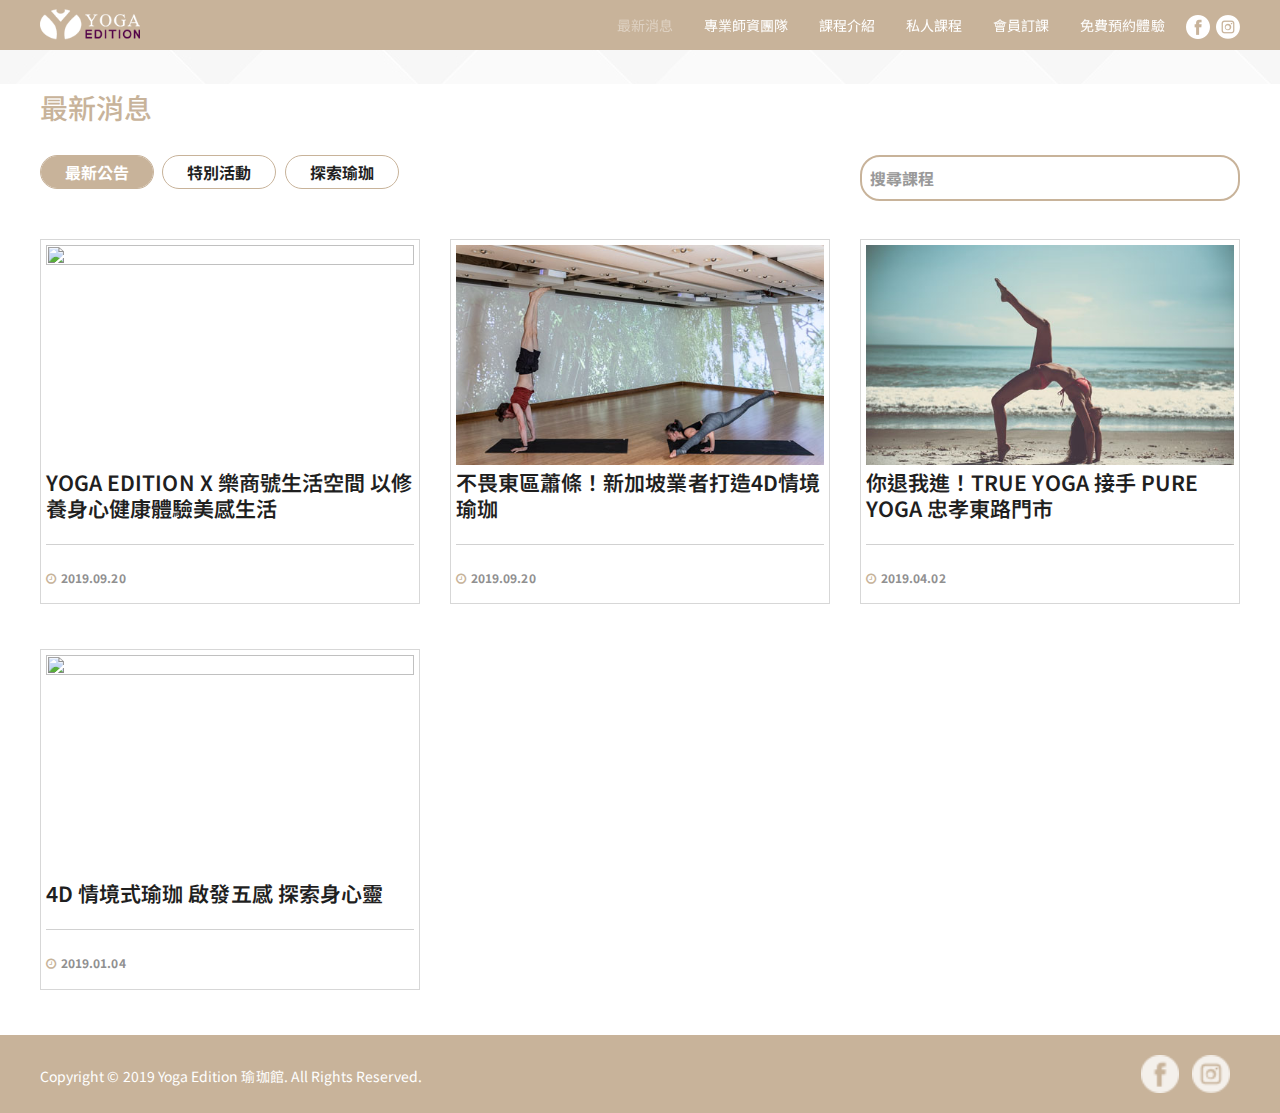
==== commit fa0223e7: "[fix] trello1229" ====
--- a/news/list/index.html
+++ b/news/list/index.html
@@ -74,7 +74,7 @@
                                     </button>
 
                                     <a class="navbar-brand" href="/">
-                                        <img class="logo" src="/images/logo-white-small.png">
+                                        <img class="logo" src="/images/logo-white-purple.png">
                                         <img class="logo-fixed" src="/images/logo-fixed.png">
                                         <img class="logo-mobile" src="/Content/images//sys/logo.png">
                                     </a>
--- a/css/settings.css
+++ b/css/settings.css
@@ -103,8 +103,20 @@
     display: none;
 }
 
+.mb20 {
+    margin-bottom: 20px;
+}
+
+.mb30 {
+    margin-bottom: 30px;
+}
+
 .pb20 {
     padding-bottom: 20px;
+}
+
+.pb30 {
+    padding-bottom: 30px;
 }
 
 .subTitle {
--- a/css/style.css
+++ b/css/style.css
@@ -5327,6 +5327,15 @@
     color: #6e6e6e;
 }
 
+.section-contact {
+    background-repeat: no-repeat;
+    background-position: center bottom;
+    background-size: 100%;
+    background-image:url(/images/services/free02.png);
+    height:1000px;
+    padding-top:20px
+}
+
 .form-control {
     display: block;
     width: 100%;
@@ -9568,7 +9577,7 @@
 
 .primary-nav .dropdown-menu {
     min-width: 200px;
-    background: rgba(0, 0, 0, 0.15);
+    background: rgb(200, 179, 154);
 }
 
     .primary-nav .dropdown-menu li {
@@ -9609,7 +9618,7 @@
 }
 
 .primary-nav .dropdown-menu a:hover {
-    color: #C7B399;
+    color: rgba(255,255,255, .4);
     /*background: transparent; */
 }
 
@@ -9862,6 +9871,7 @@
         .navbar-fixed-top .navbar-nav.primary-nav > .active > a,
         .navbar-fixed-top .navbar-nav.primary-nav > .open > a {
             color: #C7B399;
+            opacity: 1;
         }
 
             .navbar-fixed-top .navbar-nav.primary-nav > .active > a:hover,
@@ -12143,6 +12153,7 @@
         -ms-transform: scale(1);
         -o-transform: scale(1);
         transform: scale(1);
+        min-height: 300px;
     }
 
 .modal-open .modal {
@@ -12156,25 +12167,19 @@
     margin: 0.7142857142857143em;
 }
 
-    .modal-dialog.modal-dialog-center {
-        left: 50%;
-        margin: 0;
-        position: absolute;
-        top: 50%;
-    }
-
-        .modal-dialog.modal-dialog-center .modal-body {
-            overflow-y: auto;
-        }
-
-        .modal-dialog.modal-dialog-center .modal-footer {
-            margin-top: 0;
-        }
-
-@media (max-width: 767px) {
-    .modal-dialog.modal-dialog-center {
-        width: 100%;
-    }
+.modal-dialog.modal-dialog-center {
+    left: 50%;
+    margin: 0;
+    position: absolute;
+    top: 50%;
+}
+
+.modal-dialog.modal-dialog-center .modal-body {
+    overflow-y: auto;
+}
+
+.modal-dialog.modal-dialog-center .modal-footer {
+    margin-top: 0;
 }
 
 .modal-content {
@@ -12261,6 +12266,12 @@
 .user-login-modal .modal-body {
     padding-top: 2rem;
     padding-bottom: 2rem;
+}
+
+.modal-dialog {
+    width: 92%;
+    max-width: 800px;
+    margin: 0 auto;
 }
 
 @media (min-width: 768px) {
@@ -12358,10 +12369,6 @@
     }
 
 @media (min-width: 768px) {
-    .modal-dialog {
-        width: 600px;
-        margin: 2.142857142857143em auto;
-    }
 
     .modal-content {
         -webkit-box-shadow: 0 5px 15px rgba(0, 0, 0, 0.5);
@@ -17887,8 +17894,8 @@
     }
 
     .header-transparent .navbar-default:not(.navbar-fixed-top) {
-        background: rgba(0, 0, 0, 0.1);
-        border-color: rgba(255, 255, 255, 0.23);
+        background: #C8B39A;
+        border-color: #C8B39A;
         border-width: 0 0 0px 0;
     }
 
@@ -23878,16 +23885,6 @@
         visibility: visible;
     }
 
-    .footer-contact-icon1:hover .footer-contact-icon1-text {
-        opacity: 0.7;
-        filter: alpha(opacity=70);
-        -webkit-transform: translate(0, 10px);
-        -ms-transform: translate(0, 10px);
-        -o-transform: translate(0, 10px);
-        transform: translate(0, 10px);
-    }
-
-
 @media (min-width: 992px) {
     .primary-nav .bg_1 > .dropdown-menu {
         background: url('../images/menu-bg-1.jpg') no-repeat right top #fff;
@@ -24070,12 +24067,15 @@
 }
 
 .login-p {
-    font-size: 20px;
     color: #6e6e6e;
     text-align: center;
-    font-weight: 600;
     font-family: 'Noto Sans TC', sans-serif;
-    margin-bottom: 30px;
+    line-height: 1.4;
+    position: absolute;
+    top: 50%;
+    width: 100%;
+    transform: translate(0, -50%);
+    padding: 0 20px;
 }
 
 .login-form {
@@ -24126,7 +24126,7 @@
     padding: 0.7714285714285714rem 1.2rem;
     font-size: 16px;
     line-height: 1.8;
-    width: 30%;
+    width: 45%;
     -webkit-transition: background-color 0.3s,border-color 0.3s,color 0.3s;
     -o-transition: background-color 0.3s,border-color 0.3s,color 0.3s;
     transition: background-color 0.3s,border-color 0.3s,color 0.3s;
@@ -24140,6 +24140,10 @@
     color: #ffffff;
     background-color: #C8B39A;
     border-color: #C8B39A;
+}
+
+.button1:hover {
+    color: #fff;
 }
 
 .class-search {
@@ -24245,6 +24249,54 @@
     }
 }
 
+.login-class {
+    border: 3px solid #C8B39A;
+    margin: auto;
+    text-align: center;
+    width: 100%;
+    padding: 25px 0;
+}
+.login-class input {
+    height: 40px;
+    border-radius: 5px;
+    border: 1px solid #c8b39a;
+    padding: 0 10px;
+    text-align: center;
+}
+
+.login-class-right {
+    border-right: 1px solid #C8B39A;
+    margin: auto;
+    height: 70%;
+}
+
+.login-class-right:last-child {
+    border: none;
+}
+
+.login-wrap {
+    position: relative;
+    width: 100%;
+    height: 320px;
+}
+
+.login-class-p {
+    color: #6e6e6e;
+    text-align: center;
+}
+.login-class .btn{
+    color: #fff;
+    background-color: #9e9e9e;
+    color: #5a5a5a;
+    border-radius: 20px;
+    line-height: 40px;
+    padding: 0 25px;
+}
+
+.login-class h2 {
+    margin: 0 0 10px;
+}
+
 
 @media (min-width: 480px) {
     .news-list:hover, .news-list:focus, .news-list:active {
@@ -24394,32 +24446,7 @@
         z-index: 3;
     }
 
-    .login-class {
-        border: 5px solid #C8B39A;
-        -webkit-border-radius: 2px;
-        border-radius: 2px;
-        margin: auto;
-        text-align: center;
-        width: 100%;
-        padding: 5px;
-    }
-
-    .login-class-right {
-        border-right: 3px solid #C8B39A;
-        -webkit-border-radius: 2px;
-        border-radius: 2px;
-        margin: auto;
-        height: 70%;
-    }
-
-    .login-class-p {
-        font-size: 20px;
-        color: #6e6e6e;
-        text-align: center;
-        font-weight: 600;
-        font-family: 'Noto Sans TC', sans-serif;
-        margin-top: 20%;
-    }
+
 
     .class-button1 {
         display: inline-block;
@@ -24450,10 +24477,6 @@
         border-color: #C8B39A;
     }
 
-    .class-modal-body {
-        width: 60%;
-    }
-
     @media (max-width: 767px) {
         .class-modal-body {
             width: 100%;
@@ -24802,4 +24825,16 @@
     .icon_wrap img{
         height: 25px;
     }
-}
+    .login-wrap {
+        height: initial;
+    }
+    .login-p {
+        position: relative;
+        top: 0;
+        transform: translate(0, 0);
+    }
+    .login-class-right:last-child {
+        margin-top: 40px;
+
+    }
+}
--- a/css/style3.css
+++ b/css/style3.css
@@ -5,14 +5,25 @@
     background-size: cover !important;
 }*/
 
+.primary-nav > li > a :hover {
+  color: #c8b39a;
+}
+
+.active {
+  opacity: 0.4;
+}
+
+.primary-nav .dropdown-menu a {
+  color: #fff;
+}
+
 @media (max-width: 768px) {
-    /*.bgb {
+  /*.bgb {
         height: 100%;
         background-repeat: no-repeat;
         background-size: contain !important;
     }*/
-
-    .social-widget-wrap {
-        text-align: center
-    }
+  .social-widget-wrap {
+    text-align: center;
+  }
 }
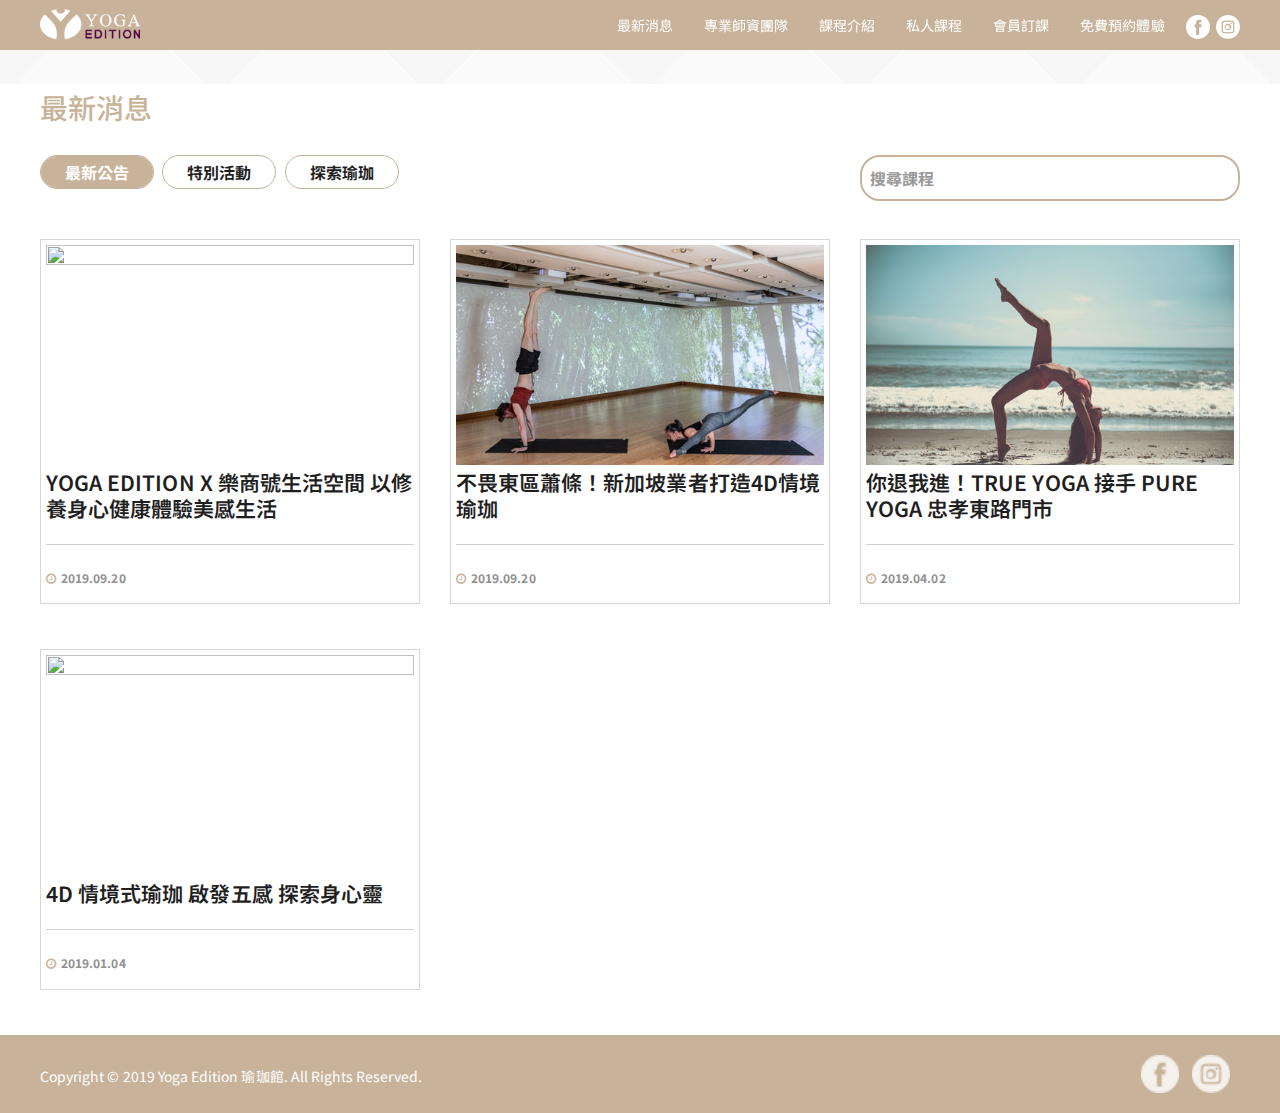
==== commit b94673c5: "fix trello 1231" ====
--- a/news/list/index.html
+++ b/news/list/index.html
@@ -29,10 +29,6 @@
     <link rel='stylesheet' href='/css/preloader.css' type='text/css' media='all' />
     <link rel='stylesheet' href='/css/magnific-popup.css' type='text/css' media='all' />
     <link rel='stylesheet' href='/css/skin-selector.css' type='text/css' media='all' />
-
-    <link rel='stylesheet' href='/css/style3.css' type='text/css' media='all' />
-
-    
 
     <!-- HTML5 Shim and Respond.js IE8 support of HTML5 elements and media queries -->
     <!-- WARNING: Respond.js doesn't work if you view the page via file:// -->
--- a/css/settings.css
+++ b/css/settings.css
@@ -10,6 +10,9 @@
 email:     	info@themepunch.com
 website:   	http://www.themepunch.com
 -----------------------------------------------------------------------------*/
+* {
+    font-family: 'Noto Sans TC', sans-serif;
+}
 .W100 {
     width: 100%;
 }
@@ -707,17 +710,12 @@
 }
 
 .tp-caption a {
-    color: #ff7302;
     text-shadow: none;
     -webkit-transition: all 0.2s ease-out;
     -moz-transition: all 0.2s ease-out;
     -o-transition: all 0.2s ease-out;
     -ms-transition: all 0.2s ease-out;
 }
-
-    .tp-caption a:hover {
-        color: #ffa902;
-    }
 
 .tp-caption.thinheadline_dark {
     position: absolute;
--- a/css/style.css
+++ b/css/style.css
@@ -17902,16 +17902,19 @@
         .header-transparent .navbar-default:not(.navbar-fixed-top) .navbar-nav > .open > a,
         .header-transparent .navbar-default:not(.navbar-fixed-top) .navbar-nav > .active > a,
         .header-transparent .navbar-default:not(.navbar-fixed-top) .navbar-nav > li > a,
-        .header-transparent .navbar-default:not(.navbar-fixed-top) .navbar-nav > .open > a:hover,
-        .header-transparent .navbar-default:not(.navbar-fixed-top) .navbar-nav > .active > a:hover,
-        .header-transparent .navbar-default:not(.navbar-fixed-top) .navbar-nav > li > a:hover,
-        .header-transparent .navbar-default:not(.navbar-fixed-top) .navbar-nav > .open > a:focus,
-        .header-transparent .navbar-default:not(.navbar-fixed-top) .navbar-nav > .active > a:focus,
         .header-transparent .navbar-default:not(.navbar-fixed-top) .navbar-nav > li > a:focus,
         .header-transparent .navbar-default:not(.navbar-fixed-top) .navbar-nav > .open > a > .navicon,
         .header-transparent .navbar-default:not(.navbar-fixed-top) .navbar-nav > .active > a > .navicon,
         .header-transparent .navbar-default:not(.navbar-fixed-top) .navbar-nav > li > a > .navicon {
             color: #fff;
+        }
+
+        .header-transparent .navbar-default:not(.navbar-fixed-top) .navbar-nav > .open > a:hover,
+        .header-transparent .navbar-default:not(.navbar-fixed-top) .navbar-nav > .active > a:hover,
+        .header-transparent .navbar-default:not(.navbar-fixed-top) .navbar-nav > li > a:hover,
+        .header-transparent .navbar-default:not(.navbar-fixed-top) .navbar-nav > .open > a:focus,
+        .header-transparent .navbar-default:not(.navbar-fixed-top) .navbar-nav > .active > a:focus {
+            opacity: .5;
         }
 
             .header-transparent .navbar-default:not(.navbar-fixed-top) .navbar-nav > .open > a > .underline:before,
@@ -24764,14 +24767,43 @@
             color: #909090;
         }
 }
-
-
+.tag_wrap {
+    margin-top: 40px;
+  }
+
+.tag_wrap span {
+    background-color: #c8b39a;
+    border: 1px solid;
+    border-radius: 15px;
+    -webkit-border-radius: 15px;
+    -moz-border-radius: 15px;
+    -ms-border-radius: 15px;
+    -o-border-radius: 15px;
+    line-height: 30px;
+    display: inline-block;
+    margin-right: 8px;
+    padding: 0 15px;
+    cursor: pointer;
+    letter-spacing: 0.5px;
+    transition: all 0.3s;
+    -webkit-transition: all 0.3s;
+    -moz-transition: all 0.3s;
+    -ms-transition: all 0.3s;
+    -o-transition: all 0.3s;
+  }
+
+  .tag_wrap span a{
+    color: #fff;
+  }
 /* home */
 
 @media (min-width: 769px) {
     #revslider .tp-caption{
         font-size: 32px !important;
         line-height: 48px !important;
+    }
+    .tag_wrap span:hover {
+        background-color: #b59e83;
     }
 }
 
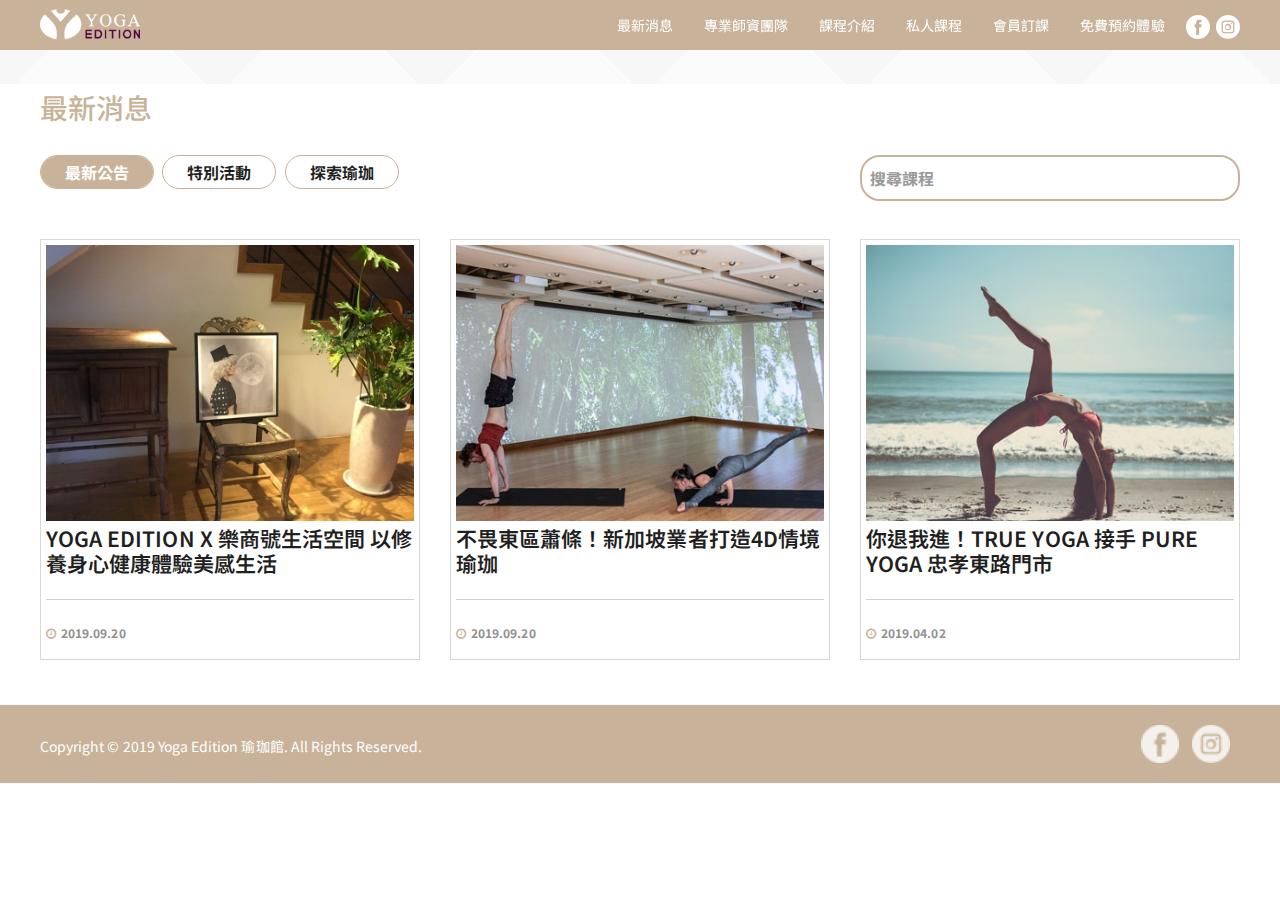
==== commit 0a2fcd61: "trello 1/5" ====
--- a/news/list/index.html
+++ b/news/list/index.html
@@ -309,7 +309,7 @@
                                             <div class="hentry-wrap news-list">
                                                 <div class="entry-featured news-line ">
                                                     <a href="/News/Detail/1">
-                                                        <img width="500" height="300" src="/Content/images//news/2019121817482008066.jpg" alt="">
+                                                        <img class="bgImg" src="/images/frame/4x3.png" style="background-image: url(/Content/images/news/2019121817482008066.jpg)" alt="">
                                                     </a>
                                                 </div>
                                                 <div class="entry-info news-line">
@@ -337,7 +337,7 @@
                                             <div class="hentry-wrap news-list">
                                                 <div class="entry-featured news-line ">
                                                     <a href="/News/Detail/2">
-                                                        <img width="500" height="300" src="/Content/images//news/2019101607471816914.jpg" alt="">
+                                                        <img class="bgImg" src="/images/frame/4x3.png" style="background-image: url(/Content/images/news/2019101607471816914.jpg)" alt="">
                                                     </a>
                                                 </div>
                                                 <div class="entry-info news-line">
@@ -365,7 +365,7 @@
                                             <div class="hentry-wrap news-list">
                                                 <div class="entry-featured news-line ">
                                                     <a href="/News/Detail/3">
-                                                        <img width="500" height="300" src="/Content/images//news/2019101607474453611.jpg" alt="">
+                                                        <img class="bgImg" src="/images/frame/4x3.png" style="background-image: url(/Content/images//news/2019101607474453611.jpg)" alt="">
                                                     </a>
                                                 </div>
                                                 <div class="entry-info news-line">
@@ -387,70 +387,10 @@
                                             </div>
                                         </article>
 
-                                    
-
-                                        <article class="col-md-4 col-sm-6 hentry">
-                                            <div class="hentry-wrap news-list">
-                                                <div class="entry-featured news-line ">
-                                                    <a href="/News/Detail/5">
-                                                        <img width="500" height="300" src="/Content/images//news/2019103121463042236.jpg" alt="">
-                                                    </a>
-                                                </div>
-                                                <div class="entry-info news-line">
-                                                    <div class="entry-header">
-                                                        <h2 class="entry-title">
-                                                            <a href="/News/Detail/5">4D 情境式瑜珈 啟發五感 探索身心靈</a>
-                                                        </h2>
-                                                        <hr>
-                                                        <div class="entry-meta">
-
-                                                            <span class="meta-date">
-                                                                <time datetime="2019.01.04"><i class="fa fa-clock-o"></i>2019.01.04</time>
-                                                            </span>
-
-                                                        </div>
-                                                    </div>
-
-                                                </div>
-                                            </div>
-                                        </article>
 
                                     </div>
 
-                                    <div id="template" style="display:none;">
-
-                                        <article class="col-md-4 col-sm-6 hentry">
-                                            <div class="hentry-wrap news-list">
-                                                <div class="entry-featured news-line ">
-                                                    <a href="{url}">
-                                                        <img width="500" height="300" src="{img}" alt="">
-                                                    </a>
-                                                </div>
-                                                <div class="entry-info news-line">
-                                                    <div class="entry-header">
-                                                        <h2 class="entry-title">
-                                                            <a href="{url}">{title}</a>
-                                                        </h2>
-                                                        <hr>
-                                                        <div class="entry-meta">
-
-                                                            <span class="meta-date">
-                                                                <time datetime="{date}"><i class="fa fa-clock-o"></i>{date}</time>
-                                                            </span>
-
-                                                        </div>
-                                                    </div>
-
-                                                </div>
-                                            </div>
-                                        </article>
-
-                                    </div>
-
-
                                 </div>
-
-
                             </div>
                         </div>
 
--- a/css/style.css
+++ b/css/style.css
@@ -24795,6 +24795,13 @@
   .tag_wrap span a{
     color: #fff;
   }
+
+
+  .bgImg {
+      background-size: cover;
+      background-position: center;
+      background-repeat: no-repeat;
+  }
 /* home */
 
 @media (min-width: 769px) {
